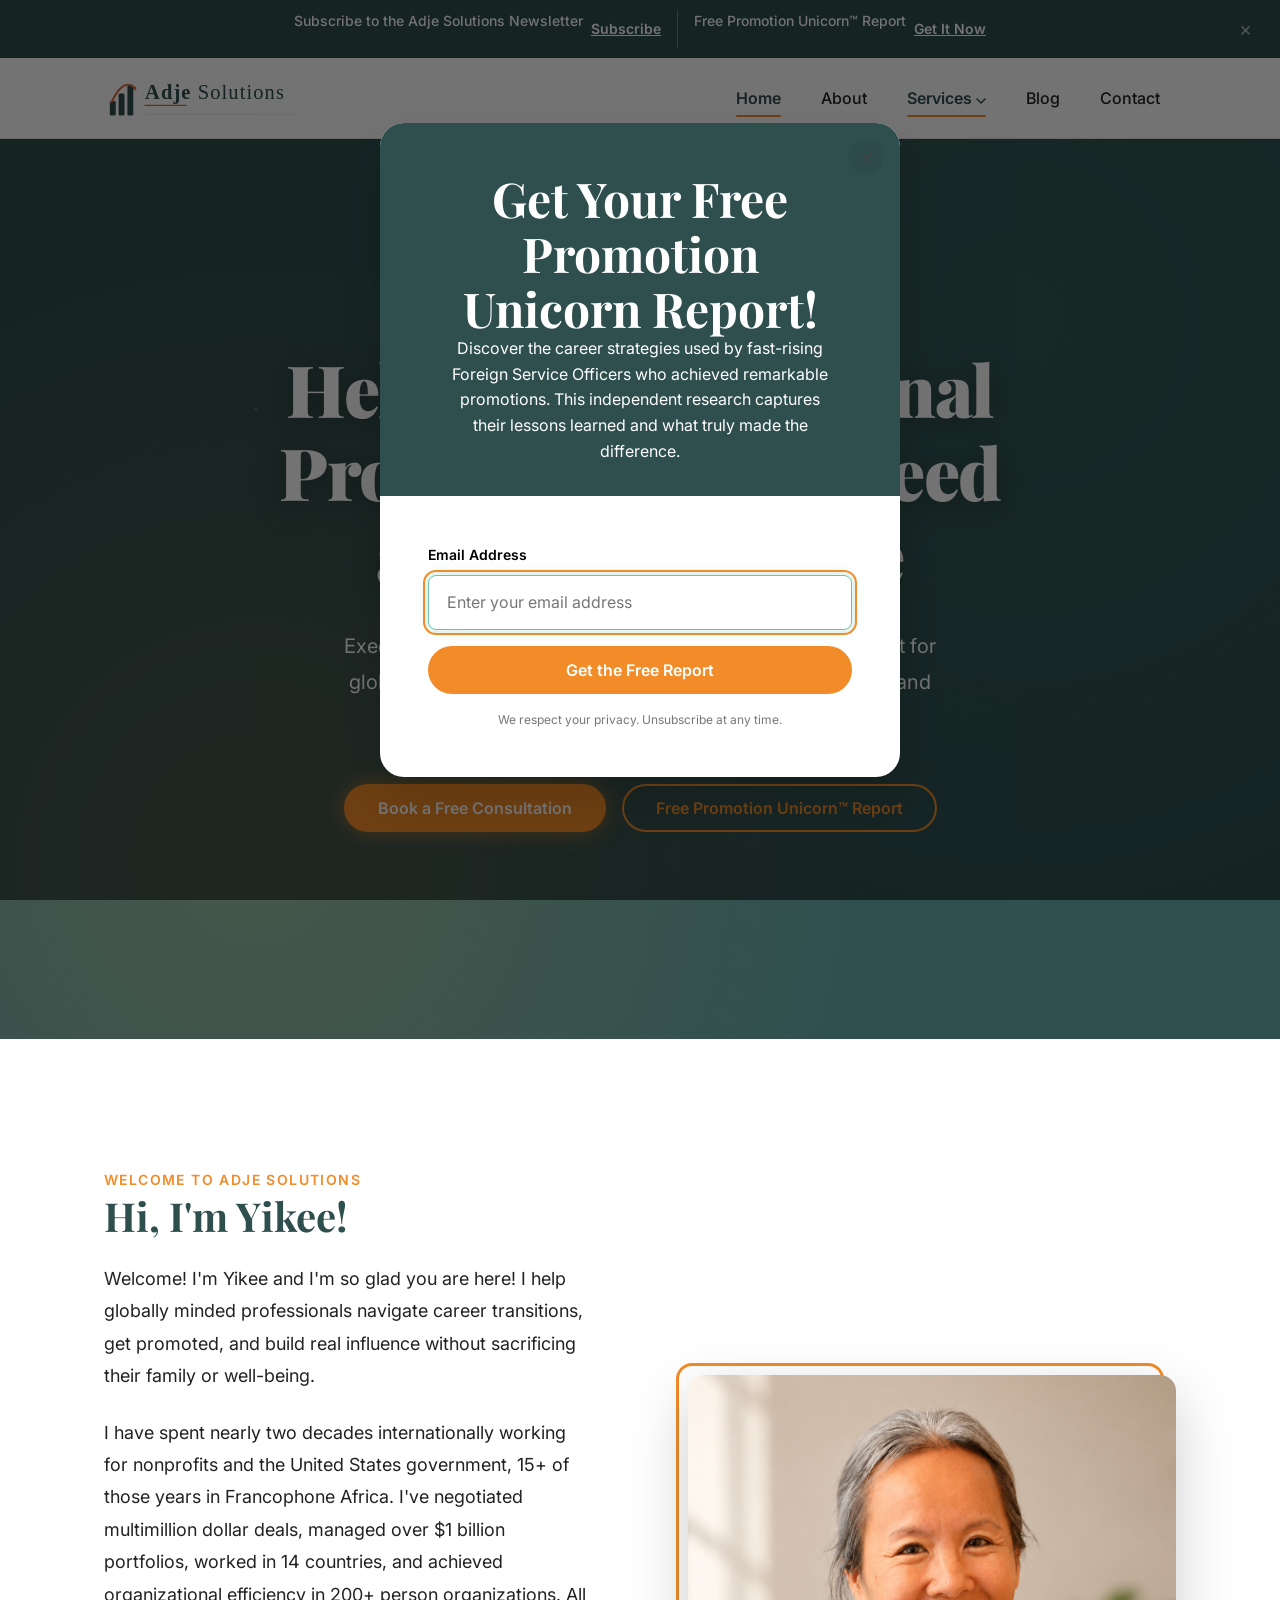
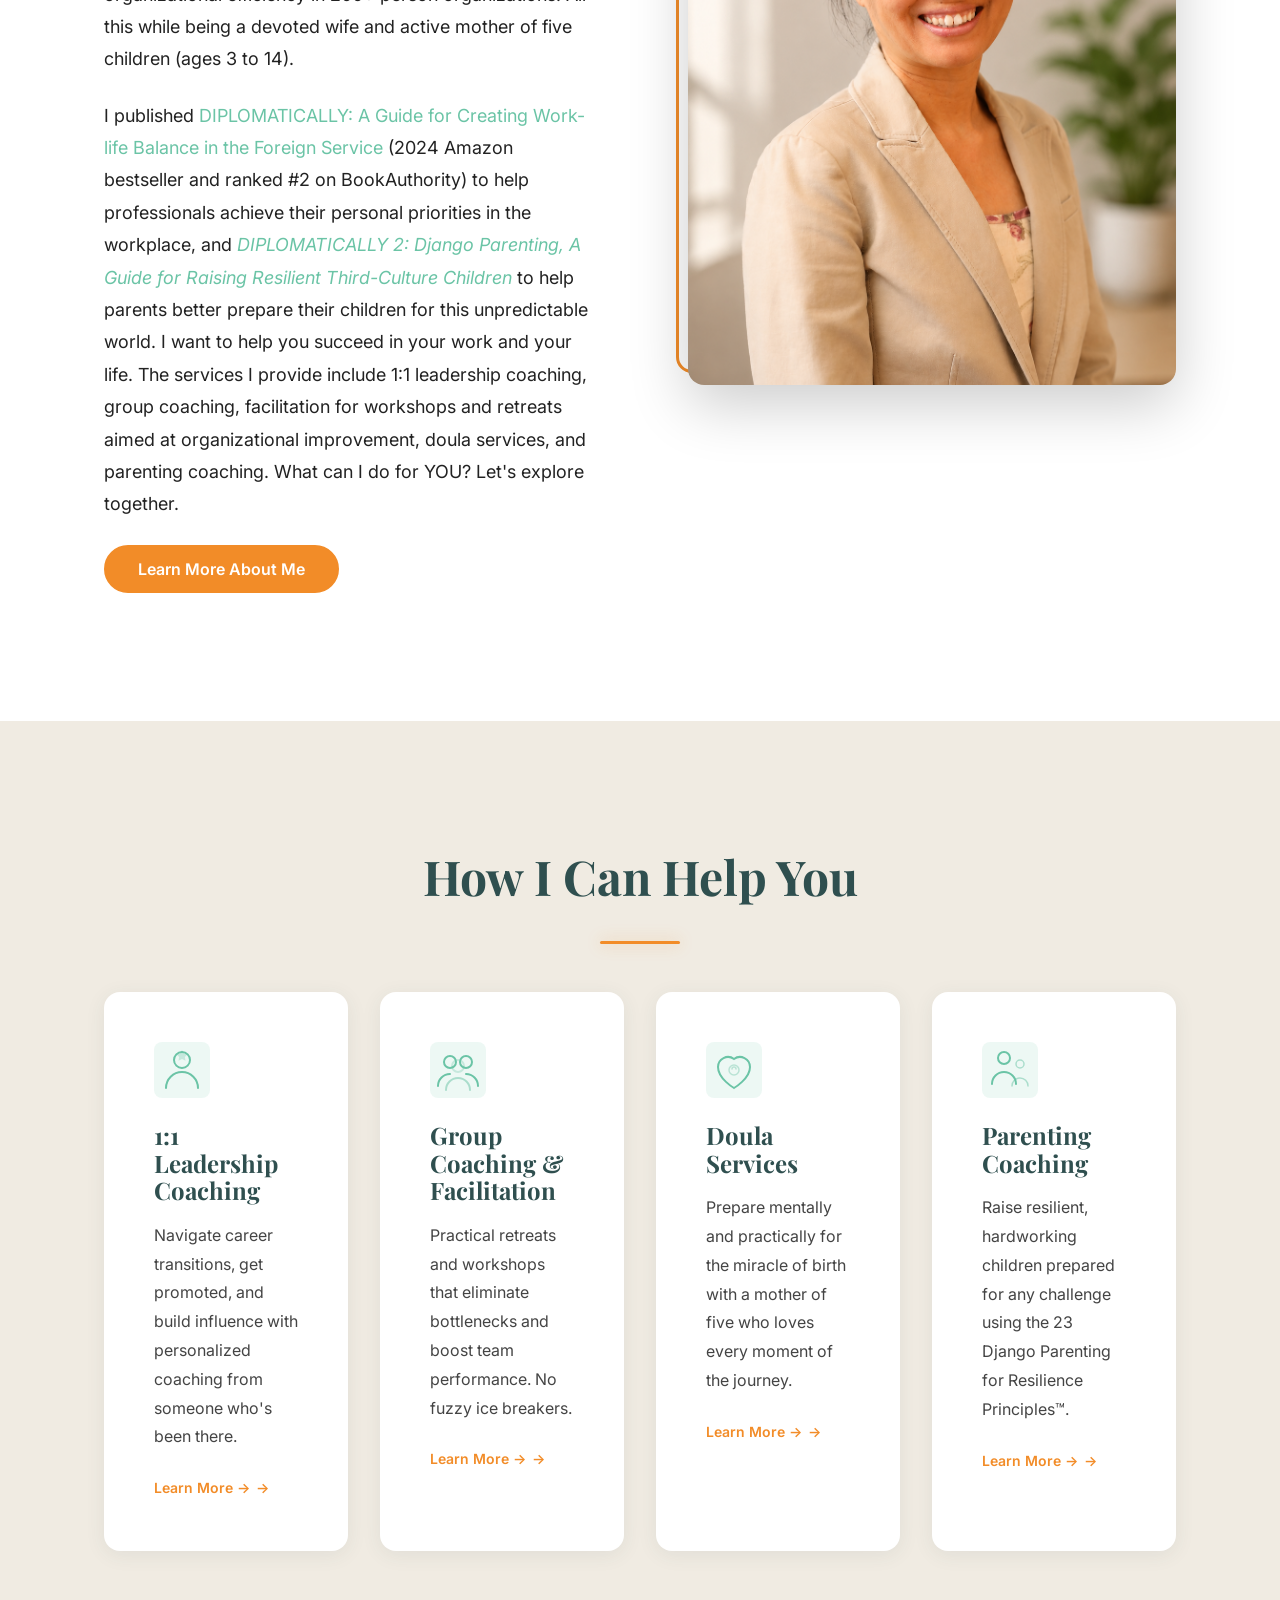
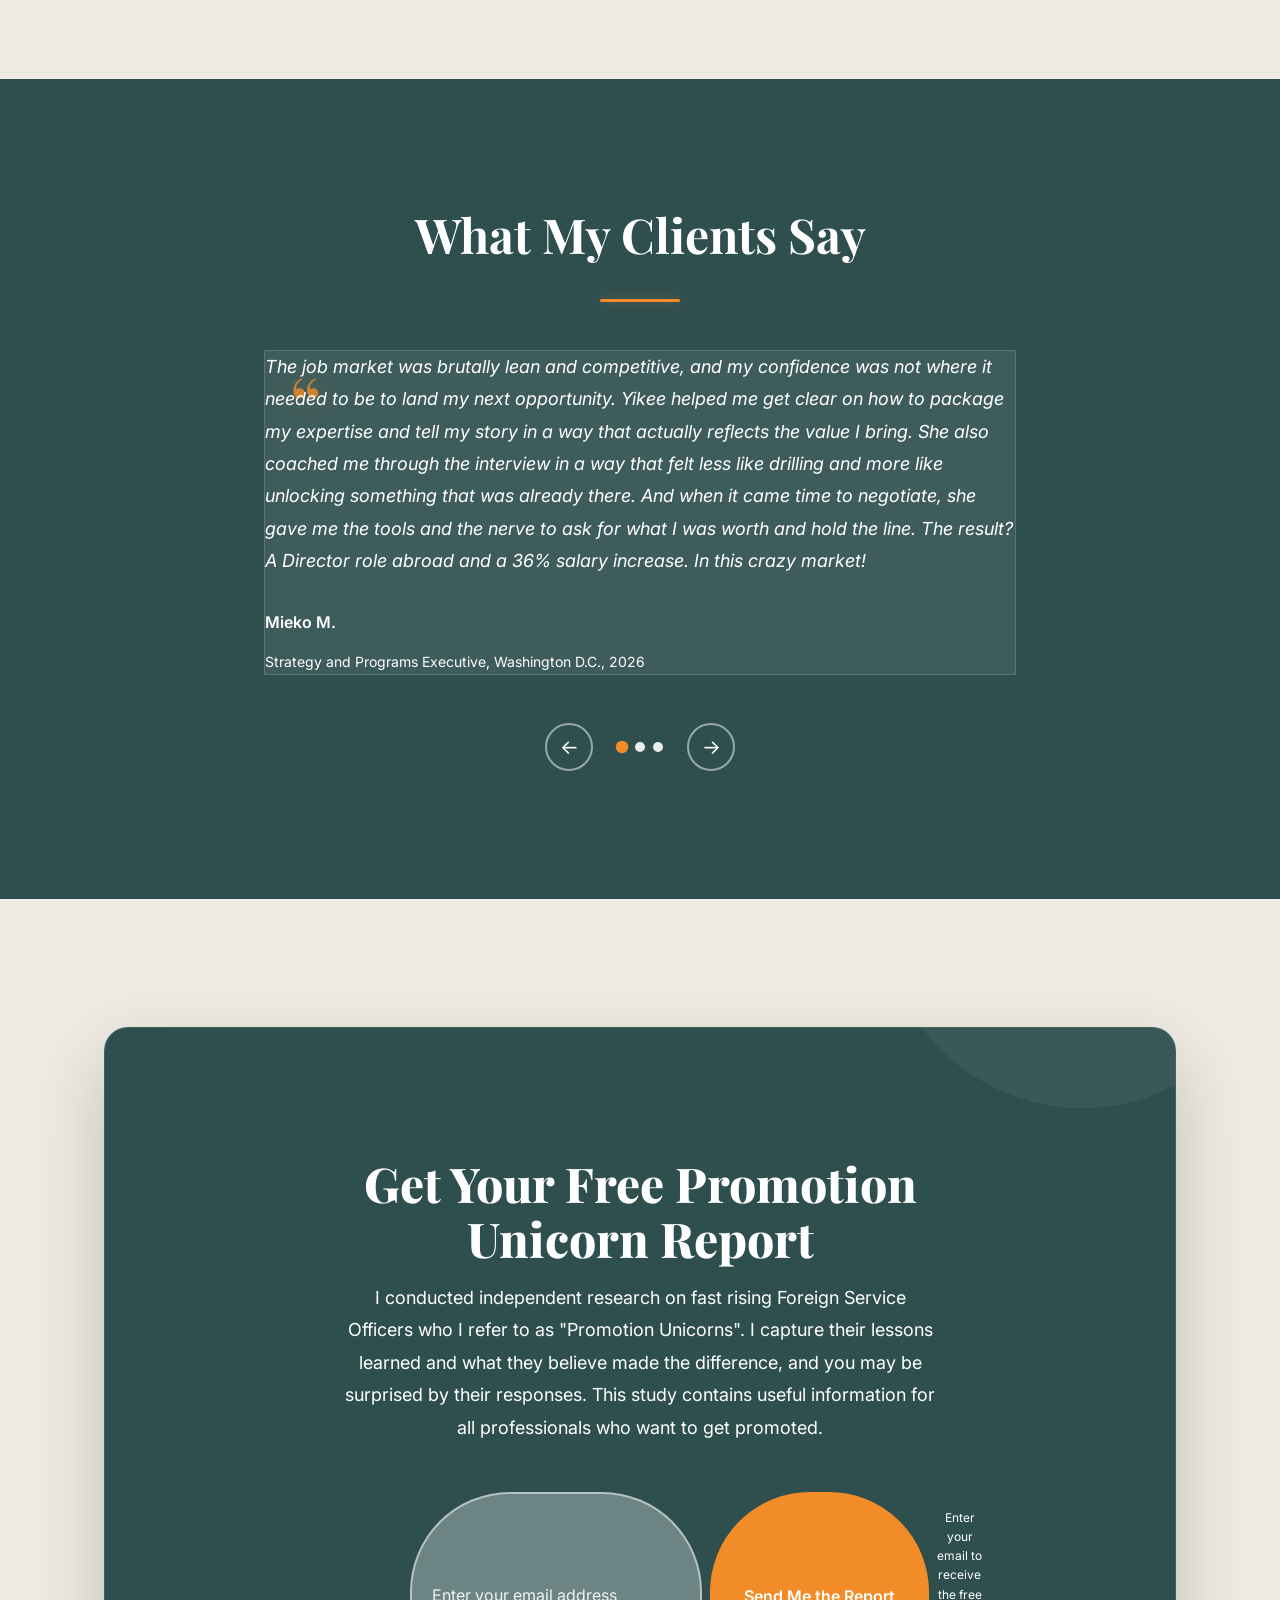
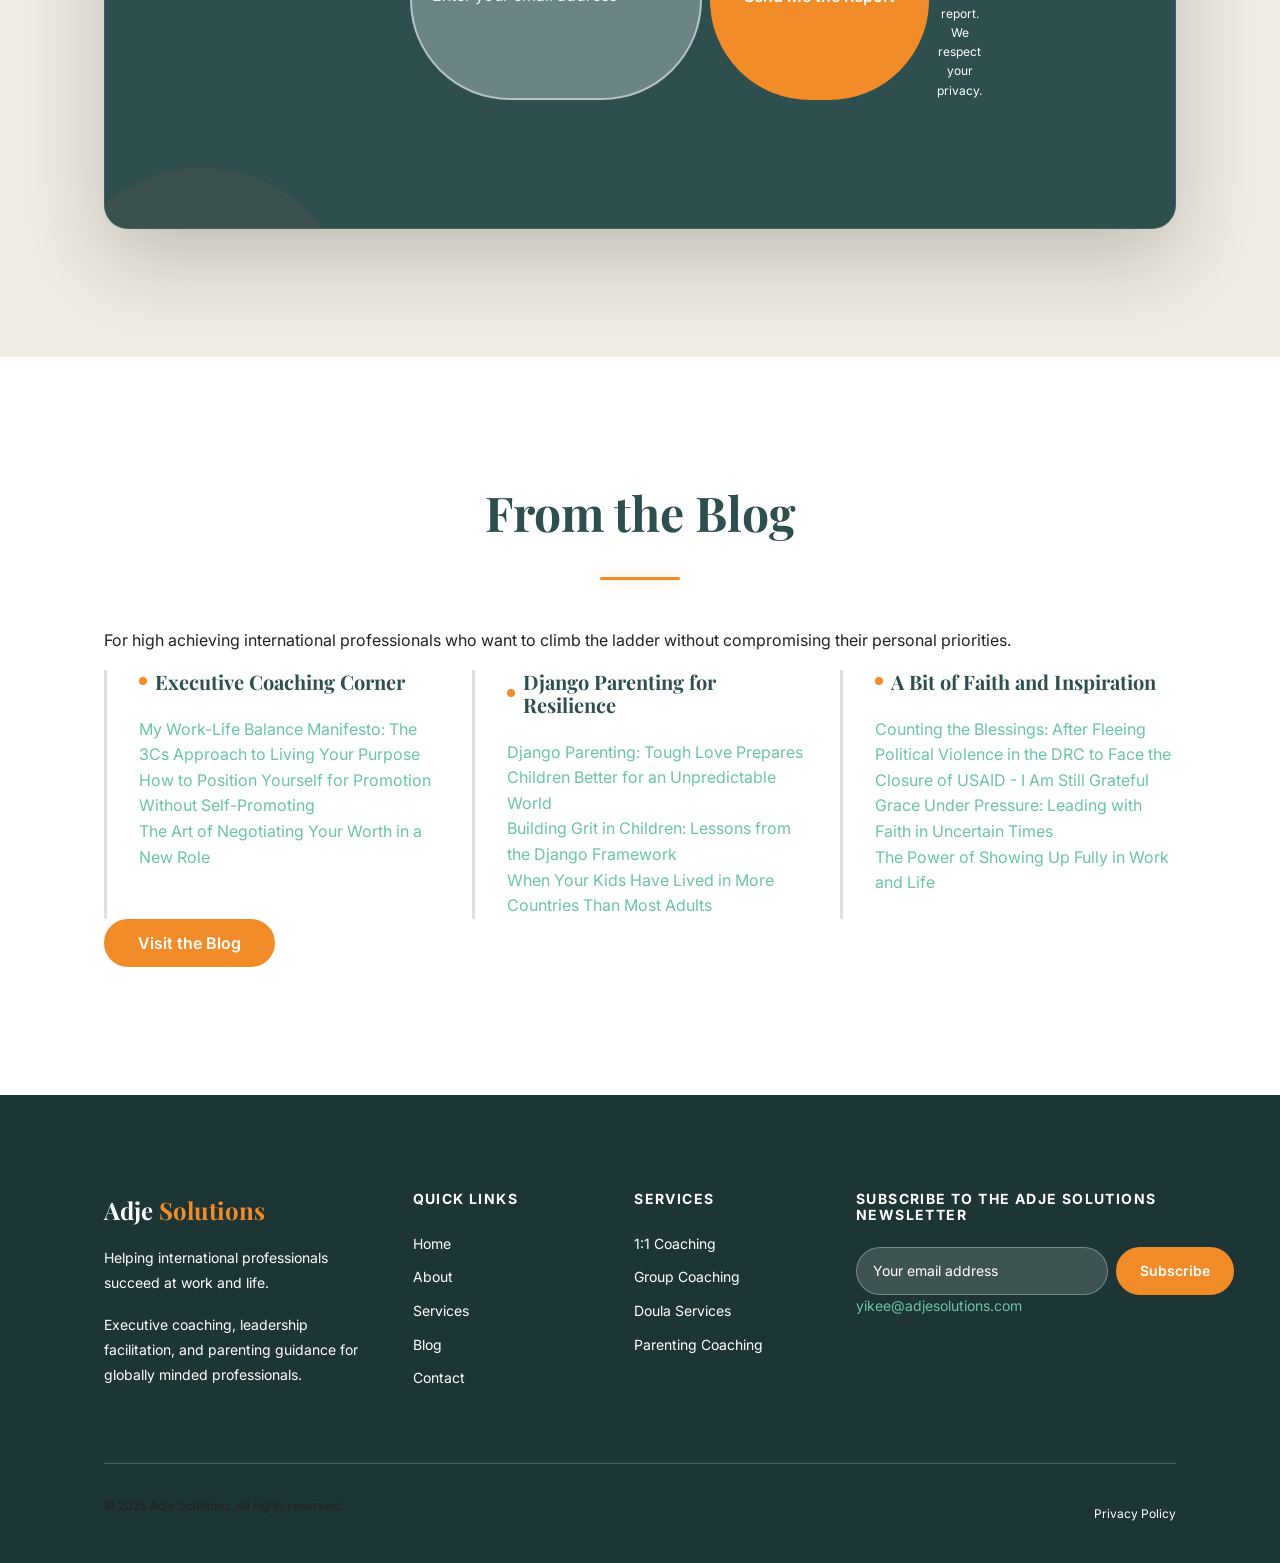
==== index.html @ 0ae96cc9 "Add 3 real blog posts, apply full site revisions, and remove 3Cs modal bullet - Blog: Added "Work-Li" ====
<!DOCTYPE html>
<html lang="en">
<head>
  <meta charset="UTF-8">
  <meta name="viewport" content="width=device-width, initial-scale=1.0">
  <title>Adje Solutions | Executive Coaching & Leadership Development for International Professionals</title>
  <meta name="description" content="Adje Solutions helps internationally minded professionals navigate career transitions, get promoted, and build real influence through executive coaching, leadership facilitation, and parenting guidance.">

  <!-- Open Graph Tags -->
  <meta property="og:title" content="Adje Solutions | Executive Coaching & Leadership Development">
  <meta property="og:description" content="Helping international professionals succeed at work and life through executive coaching, leadership facilitation, and parenting guidance.">
  <meta property="og:type" content="website">
  <meta property="og:url" content="https://www.adjesolutions.com/">
  <meta property="og:image" content="https://www.adjesolutions.com/assets/og-image.jpg">
  <meta property="og:site_name" content="Adje Solutions">

  <!-- Favicon -->
  <link rel="icon" href="assets/favicon.ico" type="image/x-icon">
  <link rel="apple-touch-icon" href="assets/apple-touch-icon.png">

  <!-- Google Fonts -->
  <link rel="preconnect" href="https://fonts.googleapis.com">
  <link rel="preconnect" href="https://fonts.gstatic.com" crossorigin>
  <link href="https://fonts.googleapis.com/css2?family=Playfair+Display:wght@400;600;700;800&family=Inter:wght@300;400;500;600&display=swap" rel="stylesheet">

  <!-- Stylesheet -->
  <link rel="stylesheet" href="css/style.css">

  <!-- Main JS -->
  <script src="js/main.js" defer></script>
</head>
<body>

  <!-- ============================================
       TOP NEWSLETTER BAR
  ============================================= -->
  <div class="newsletter-bar" id="newsletter-bar">
    <div class="container newsletter-bar__container">
      <div class="newsletter-bar__left">
        <p class="newsletter-bar__text">Subscribe to the Adje Solutions Newsletter</p>
        <a href="#footer-newsletter" class="newsletter-bar__btn">Subscribe</a>
      </div>
      <div class="newsletter-bar__right">
        <p class="newsletter-bar__text">Free Promotion Unicorn™ Report</p>
        <a href="#" class="newsletter-bar__btn" id="openLeadModalBar">Get It Now</a>
      </div>
      <button class="newsletter-bar__close" aria-label="Close">&times;</button>
    </div>
  </div>

  <!-- ============================================
       HEADER & NAVIGATION
  ============================================= -->
  <header class="header" id="header">
    <div class="container">

      <!-- Logo -->
      <a href="index.html" class="header__logo">
        <img src="assets/logo.svg" alt="Adje Solutions">
      </a>

      <!-- Desktop Navigation -->
      <nav class="nav" role="navigation" aria-label="Main navigation">
        <ul class="nav__list" id="navLinks">
          <li>
            <a href="index.html" class="nav__link is-active">Home</a>
          </li>
          <li>
            <a href="about.html" class="nav__link">About</a>
          </li>
          <li class="nav__item nav__item--dropdown">
            <a href="#" class="nav__link" aria-haspopup="true" aria-expanded="false">
              Services
              <svg class="dropdown-arrow" width="10" height="6" viewBox="0 0 10 6" fill="none" xmlns="http://www.w3.org/2000/svg">
                <path d="M1 1L5 5L9 1" stroke="currentColor" stroke-width="1.5" stroke-linecap="round" stroke-linejoin="round"/>
              </svg>
            </a>
            <ul class="nav__dropdown">
              <li><a href="coaching.html" class="nav__dropdown-link">1:1 Coaching</a></li>
              <li><a href="group-coaching.html" class="nav__dropdown-link">Group Coaching</a></li>
              <li><a href="doula.html" class="nav__dropdown-link">Doula Services</a></li>
              <li><a href="parenting.html" class="nav__dropdown-link">Parenting Coaching</a></li>
            </ul>
          </li>
          <li>
            <a href="blog.html" class="nav__link">Blog</a>
          </li>
          <li>
            <a href="contact.html" class="nav__link">Contact</a>
          </li>
        </ul>
      </nav>

      <!-- Mobile Hamburger -->
      <button class="nav-toggle" aria-label="Toggle menu" aria-expanded="false">
        <span class="nav-toggle__bar"></span>
        <span class="nav-toggle__bar"></span>
        <span class="nav-toggle__bar"></span>
      </button>

    </div>
  </header>

  <!-- Mobile Navigation Overlay -->
  <div class="mobile-nav" aria-hidden="true">
    <ul class="mobile-nav__list">
      <li><a href="index.html" class="mobile-nav__link is-active">Home</a></li>
      <li><a href="about.html" class="mobile-nav__link">About</a></li>
      <li><a href="coaching.html" class="mobile-nav__link">1:1 Coaching</a></li>
      <li><a href="group-coaching.html" class="mobile-nav__link">Group Coaching</a></li>
      <li><a href="doula.html" class="mobile-nav__link">Doula Services</a></li>
      <li><a href="parenting.html" class="mobile-nav__link">Parenting Coaching</a></li>
      <li><a href="blog.html" class="mobile-nav__link">Blog</a></li>
      <li><a href="contact.html" class="mobile-nav__link">Contact</a></li>
    </ul>
    <a href="contact.html" class="btn btn--primary mobile-nav__cta">Book a Call</a>
  </div>

  <!-- ============================================
       HERO SECTION
  ============================================= -->
  <section class="hero" id="hero">
    <div class="container hero__content">
      <h1 class="hero__title">Helping International Professionals Succeed at Work and Life</h1>
      <p class="hero__subtitle">Executive coaching, group facilitation, and parenting support for globally minded professionals navigating career transitions and family life.</p>
      <div class="hero__actions">
        <a href="contact.html" class="btn btn--primary">Book a Free Consultation</a>
        <a href="#" class="btn btn--secondary" id="openLeadModal">Free Promotion Unicorn™ Report</a>
      </div>
    </div>
    <div class="hero__scroll-indicator" aria-hidden="true">
      <span></span>
      <span></span>
      <span></span>
    </div>
  </section>

  <!-- ============================================
       WELCOME / INTRO SECTION
  ============================================= -->
  <section class="welcome fade-in" id="welcome">
    <div class="container welcome__grid">
      <div class="welcome__content">
        <span class="welcome__eyebrow">WELCOME TO ADJE SOLUTIONS</span>
        <h2>Hi, I'm Yikee!</h2>
        <p>Welcome! I'm Yikee and I'm so glad you are here! I help globally minded professionals navigate career transitions, get promoted, and build real influence without sacrificing their family or well-being.</p>

        <p>I have spent nearly two decades internationally working for nonprofits and the United States government, 15+ of those years in Francophone Africa. I've negotiated multimillion dollar deals, managed over $1 billion portfolios, worked in 14 countries, and achieved organizational efficiency in 200+ person organizations. All this while being a devoted wife and active mother of five children (ages 3 to 14).</p>

        <p>I published <a href="https://www.amazon.com/DIPLOMATICALLY-Creating-Work-Life-Balance-Foreign-ebook/dp/B0CN52ZV9L" target="_blank" rel="noopener noreferrer">DIPLOMATICALLY: A Guide for Creating Work-life Balance in the Foreign Service</a> (2024 Amazon bestseller and ranked #2 on BookAuthority) to help professionals achieve their personal priorities in the workplace, and <a href="https://www.amazon.com/dp/B0H59K9XMZ" target="_blank" rel="noopener noreferrer"><em>DIPLOMATICALLY 2: Django Parenting, A Guide for Raising Resilient Third-Culture Children</em></a> to help parents better prepare their children for this unpredictable world. I want to help you succeed in your work and your life. The services I provide include 1:1 leadership coaching, group coaching, facilitation for workshops and retreats aimed at organizational improvement, doula services, and parenting coaching. What can I do for YOU? Let's explore together.</p>

        <a href="about.html" class="btn btn--primary">Learn More About Me</a>
      </div>
      <div class="welcome__image">
        <img src="assets/headshot.png" alt="Yikee Adje, Founder of Adje Solutions" loading="lazy">
      </div>
    </div>
  </section>

  <!-- ============================================
       SERVICES SECTION
  ============================================= -->
  <section class="services fade-in" id="services">
    <div class="container">
      <div class="section-header">
        <h2>How I Can Help You</h2>
      </div>
      <div class="services__grid">

        <!-- Service Card: 1:1 Leadership Coaching -->
        <div class="service-card">
          <div class="service-card__icon">
            <svg width="48" height="48" viewBox="0 0 48 48" fill="none" xmlns="http://www.w3.org/2000/svg" aria-hidden="true">
              <circle cx="24" cy="14" r="8" stroke="currentColor" stroke-width="2" fill="none"/>
              <path d="M8 42c0-8.837 7.163-16 16-16s16 7.163 16 16" stroke="currentColor" stroke-width="2" fill="none" stroke-linecap="round"/>
              <path d="M24 4l1.76 3.57 3.94.57-2.85 2.78.67 3.93L24 12.94l-3.52 1.91.67-3.93-2.85-2.78 3.94-.57L24 4z" fill="currentColor" opacity="0.3"/>
            </svg>
          </div>
          <h3 class="service-card__title">1:1 Leadership Coaching</h3>
          <p class="service-card__description">Navigate career transitions, get promoted, and build influence with personalized coaching from someone who's been there.</p>
          <a href="coaching.html" class="service-card__link">Learn More &rarr;</a>
        </div>

        <!-- Service Card: Group Coaching & Facilitation -->
        <div class="service-card">
          <div class="service-card__icon">
            <svg width="48" height="48" viewBox="0 0 48 48" fill="none" xmlns="http://www.w3.org/2000/svg" aria-hidden="true">
              <circle cx="16" cy="16" r="6" stroke="currentColor" stroke-width="2" fill="none"/>
              <circle cx="32" cy="16" r="6" stroke="currentColor" stroke-width="2" fill="none"/>
              <circle cx="24" cy="20" r="6" stroke="currentColor" stroke-width="2" fill="none" opacity="0.3"/>
              <path d="M4 40c0-6.627 5.373-12 12-12" stroke="currentColor" stroke-width="2" fill="none" stroke-linecap="round"/>
              <path d="M44 40c0-6.627-5.373-12-12-12" stroke="currentColor" stroke-width="2" fill="none" stroke-linecap="round"/>
              <path d="M12 44c0-6.627 5.373-12 12-12s12 5.373 12 12" stroke="currentColor" stroke-width="2" fill="none" stroke-linecap="round" opacity="0.5"/>
            </svg>
          </div>
          <h3 class="service-card__title">Group Coaching &amp; Facilitation</h3>
          <p class="service-card__description">Practical retreats and workshops that eliminate bottlenecks and boost team performance. No fuzzy ice breakers.</p>
          <a href="group-coaching.html" class="service-card__link">Learn More &rarr;</a>
        </div>

        <!-- Service Card: Doula Services -->
        <div class="service-card">
          <div class="service-card__icon">
            <svg width="48" height="48" viewBox="0 0 48 48" fill="none" xmlns="http://www.w3.org/2000/svg" aria-hidden="true">
              <path d="M24 42s-16-9.33-16-21a10 10 0 0 1 16-8 10 10 0 0 1 16 8c0 11.67-16 21-16 21z" stroke="currentColor" stroke-width="2" fill="none"/>
              <circle cx="24" cy="24" r="5" stroke="currentColor" stroke-width="1.5" fill="none" opacity="0.4"/>
              <path d="M22 23c0-1.1.9-2 2-2s2 .9 2 2" stroke="currentColor" stroke-width="1.5" fill="none" stroke-linecap="round" opacity="0.4"/>
            </svg>
          </div>
          <h3 class="service-card__title">Doula Services</h3>
          <p class="service-card__description">Prepare mentally and practically for the miracle of birth with a mother of five who loves every moment of the journey.</p>
          <a href="doula.html" class="service-card__link">Learn More &rarr;</a>
        </div>

        <!-- Service Card: Parenting Coaching -->
        <div class="service-card">
          <div class="service-card__icon">
            <svg width="48" height="48" viewBox="0 0 48 48" fill="none" xmlns="http://www.w3.org/2000/svg" aria-hidden="true">
              <circle cx="18" cy="12" r="6" stroke="currentColor" stroke-width="2" fill="none"/>
              <path d="M6 38c0-6.627 5.373-12 12-12s12 5.373 12 12" stroke="currentColor" stroke-width="2" fill="none" stroke-linecap="round"/>
              <circle cx="34" cy="18" r="4" stroke="currentColor" stroke-width="1.5" fill="none" opacity="0.5"/>
              <path d="M26 40c0-4.418 3.582-8 8-8s8 3.582 8 8" stroke="currentColor" stroke-width="1.5" fill="none" stroke-linecap="round" opacity="0.5"/>
            </svg>
          </div>
          <h3 class="service-card__title">Parenting Coaching</h3>
          <p class="service-card__description">Raise resilient, hardworking children prepared for any challenge using the 23 Django Parenting for Resilience Principles™.</p>
          <a href="parenting.html" class="service-card__link">Learn More &rarr;</a>
        </div>

      </div>
    </div>
  </section>

  <!-- ============================================
       TESTIMONIALS SECTION
  ============================================= -->
  <section class="testimonials fade-in" id="testimonials">
    <div class="container">
      <div class="section-header">
        <h2>What My Clients Say</h2>
      </div>

      <div class="testimonials__carousel testimonial-slider" id="testimonialSlider" aria-label="Testimonials">
        <div class="testimonials__track">

          <!-- Testimonial 1 -->
          <div class="testimonials__slide testimonial-slide active" data-index="0" aria-hidden="false">
            <div class="testimonial-card">
              <span class="testimonial-card__quote-mark">&ldquo;</span>
              <p class="testimonial-card__text">The job market was brutally lean and competitive, and my confidence was not where it needed to be to land my next opportunity. Yikee helped me get clear on how to package my expertise and tell my story in a way that actually reflects the value I bring. She also coached me through the interview in a way that felt less like drilling and more like unlocking something that was already there. And when it came time to negotiate, she gave me the tools and the nerve to ask for what I was worth and hold the line. The result? A Director role abroad and a 36% salary increase. In this crazy market!</p>
              <div class="testimonial-card__author">
                <div>
                  <p class="testimonial-card__name">Mieko M.</p>
                  <p class="testimonial-card__role">Strategy and Programs Executive, Washington D.C., 2026</p>
                </div>
              </div>
            </div>
          </div>

          <!-- Testimonial 2 -->
          <div class="testimonials__slide testimonial-slide" data-index="1" aria-hidden="true">
            <div class="testimonial-card">
              <span class="testimonial-card__quote-mark">&ldquo;</span>
              <p class="testimonial-card__text">Yikee is one of the most effective and respected leaders I've encountered. She brings together strategic thinking, diplomacy, and genuine people-centered leadership in a way that is rare&mdash;especially in complex, high-pressure environments like the DRC.</p>
              <div class="testimonial-card__author">
                <div>
                  <p class="testimonial-card__name">Michael M.</p>
                  <p class="testimonial-card__role">Former U.S. Diplomat, Democratic Republic of the Congo, 2026</p>
                </div>
              </div>
            </div>
          </div>

          <!-- Testimonial 3 -->
          <div class="testimonials__slide testimonial-slide" data-index="2" aria-hidden="true">
            <div class="testimonial-card">
              <span class="testimonial-card__quote-mark">&ldquo;</span>
              <p class="testimonial-card__text">Working with Yikee during a challenging career transition was a turning point. She helped me sharpen my narrative, prepare confidently for interviews, and rebuild my professional confidence. I'm incredibly grateful for Yikee's support and would highly recommend her to anyone seeking a career coach who is insightful, grounded, and genuinely invested in her clients' success.</p>
              <div class="testimonial-card__author">
                <div>
                  <p class="testimonial-card__name">Rashida K.</p>
                  <p class="testimonial-card__role">Senior Program Manager, Texas, 2026</p>
                </div>
              </div>
            </div>
          </div>

        </div>

        <!-- Carousel Controls -->
        <div class="testimonials__controls">
          <button class="testimonials__btn prev-btn" id="prevTestimonial" aria-label="Previous testimonial">&#8592;</button>
          <div class="testimonials__dots testimonial-dots" id="testimonialDots"></div>
          <button class="testimonials__btn next-btn" id="nextTestimonial" aria-label="Next testimonial">&#8594;</button>
        </div>

      </div>
    </div>
  </section>

  <!-- ============================================
       LEAD MAGNET SECTION
  ============================================= -->
  <section class="lead-magnet fade-in" id="free-resource">
    <div class="container">
      <div class="lead-magnet__box download-gate" data-resource="promotion-unicorn">
        <div class="lead-magnet__content">
          <h2 class="lead-magnet__title">Get Your Free Promotion Unicorn Report</h2>
          <p class="lead-magnet__subtitle">I conducted independent research on fast rising Foreign Service Officers who I refer to as "Promotion Unicorns". I capture their lessons learned and what they believe made the difference, and you may be surprised by their responses. This study contains useful information for all professionals who want to get promoted.</p>
          <form class="lead-magnet__form" id="leadMagnetForm">
            <label for="leadMagnetEmail" class="visually-hidden">Email address</label>
            <input type="email" id="leadMagnetEmail" name="email" placeholder="Enter your email address" required class="lead-magnet__input">
            <button type="submit" class="btn btn--primary">Send Me the Report</button>
            <p class="lead-magnet__disclaimer">Enter your email to receive the free report. We respect your privacy.</p>
          </form>
        </div>
        <div class="download-area" style="display: none;">
          <p>Thank you! Click below to download your report:</p>
          <a href="assets/promotion-unicorn-report.pdf" class="btn btn--primary" download>Download the Promotion Unicorn Report</a>
        </div>
      </div>
    </div>
  </section>

  <!-- ============================================
       BLOG PREVIEW SECTION
  ============================================= -->
  <section class="blog-preview fade-in" id="blog">
    <div class="container">
      <div class="section-header">
        <h2>From the Blog</h2>
      </div>
      <p class="blog-preview__subtitle">For high achieving international professionals who want to climb the ladder without compromising their personal priorities.</p>

      <div class="blog-preview__grid">

        <!-- Column 1: Executive Coaching Corner -->
        <div class="blog-column">
          <h3 class="blog-column__heading">Executive Coaching Corner</h3>
          <ul class="blog-preview__list">
            <li><a href="blog.html">My Work-Life Balance Manifesto: The 3Cs Approach to Living Your Purpose</a></li>
            <li><a href="blog.html">How to Position Yourself for Promotion Without Self-Promoting</a></li>
            <li><a href="blog.html">The Art of Negotiating Your Worth in a New Role</a></li>
          </ul>
        </div>

        <!-- Column 2: Django Parenting for Resilience -->
        <div class="blog-column">
          <h3 class="blog-column__heading">Django Parenting for Resilience</h3>
          <ul class="blog-preview__list">
            <li><a href="blog.html">Django Parenting: Tough Love Prepares Children Better for an Unpredictable World</a></li>
            <li><a href="blog.html">Building Grit in Children: Lessons from the Django Framework</a></li>
            <li><a href="blog.html">When Your Kids Have Lived in More Countries Than Most Adults</a></li>
          </ul>
        </div>

        <!-- Column 3: A Bit of Faith and Inspiration -->
        <div class="blog-column">
          <h3 class="blog-column__heading">A Bit of Faith and Inspiration</h3>
          <ul class="blog-preview__list">
            <li><a href="blog.html">Counting the Blessings: After Fleeing Political Violence in the DRC to Face the Closure of USAID - I Am Still Grateful</a></li>
            <li><a href="blog.html">Grace Under Pressure: Leading with Faith in Uncertain Times</a></li>
            <li><a href="blog.html">The Power of Showing Up Fully in Work and Life</a></li>
          </ul>
        </div>

      </div>

      <div class="blog-preview__cta">
        <a href="blog.html" class="btn btn--primary">Visit the Blog</a>
      </div>
    </div>
  </section>

  <!-- ============================================
       FOOTER
  ============================================= -->
  <footer class="footer" id="footer">
    <div class="container">
      <div class="footer__grid">

        <!-- Brand Column -->
        <div class="footer__brand">
          <a href="index.html" class="footer__logo">Adje <span>Solutions</span></a>
          <p class="footer__motto">Helping international professionals succeed at work and life.</p>
          <p class="footer__description">Executive coaching, leadership facilitation, and parenting guidance for globally minded professionals.</p>
        </div>

        <!-- Quick Links -->
        <div class="footer__column">
          <h4>Quick Links</h4>
          <ul class="footer__links">
            <li><a href="index.html">Home</a></li>
            <li><a href="about.html">About</a></li>
            <li><a href="#services">Services</a></li>
            <li><a href="blog.html">Blog</a></li>
            <li><a href="contact.html">Contact</a></li>
          </ul>
        </div>

        <!-- Services -->
        <div class="footer__column">
          <h4>Services</h4>
          <ul class="footer__links">
            <li><a href="coaching.html">1:1 Coaching</a></li>
            <li><a href="group-coaching.html">Group Coaching</a></li>
            <li><a href="doula.html">Doula Services</a></li>
            <li><a href="parenting.html">Parenting Coaching</a></li>
          </ul>
        </div>

        <!-- Newsletter -->
        <div class="footer__newsletter" id="footer-newsletter">
          <h4>Subscribe to the Adje Solutions Newsletter</h4>
          <form class="footer__newsletter-form newsletter-form" id="footerNewsletterForm" aria-label="Newsletter signup">
            <label for="footerNewsletterEmail" class="visually-hidden">Email address</label>
            <input type="email" id="footerNewsletterEmail" name="email" placeholder="Your email address" required class="footer__newsletter-input">
            <button type="submit" class="btn btn--primary btn--sm">Subscribe</button>
          </form>
          <p class="footer__email">
            <a href="mailto:yikee@adjesolutions.com">yikee@adjesolutions.com</a>
          </p>
        </div>

      </div>

      <!-- Footer Bottom -->
      <div class="footer__bottom">
        <p>&copy; 2025 Adje Solutions. All rights reserved.</p>
        <div class="footer__bottom-links">
          <a href="privacy.html">Privacy Policy</a>
        </div>
      </div>
    </div>
  </footer>

  <!-- ============================================
       LEAD MAGNET MODAL
  ============================================= -->
  <div class="modal-overlay lead-modal" id="leadModal" role="dialog" aria-modal="true" aria-labelledby="modalHeading" aria-hidden="true">
    <div class="modal">
      <button class="modal__close modal-close" id="modalClose" aria-label="Close modal">&times;</button>

      <div class="modal__header">
        <h2 id="modalHeading">Get Your Free Promotion Unicorn Report!</h2>
        <p>Discover the career strategies used by fast-rising Foreign Service Officers who achieved remarkable promotions. This independent research captures their lessons learned and what truly made the difference.</p>
      </div>

      <div class="modal__body">
        <form class="modal__form" id="modalLeadForm">
          <div class="form-group">
            <label for="modalEmail">Email Address</label>
            <input type="email" id="modalEmail" name="email" class="form-input" placeholder="Enter your email address" required>
          </div>

          <button type="submit" class="btn btn--primary" style="width: 100%;">Get the Free Report</button>

          <p class="modal__disclaimer">We respect your privacy. Unsubscribe at any time.</p>
        </form>
      </div>
    </div>
  </div>

</body>
</html>
---- css/style.css ----
/* ============================================================
   ADJE SOLUTIONS - Main Stylesheet
   Professional Coaching & Consulting | Yikee Adje
   ============================================================
   Brand Colors:
     Primary (Deep Green):     #2F4F4F
     Accent (Burnt Orange):    #D96C3D
     Warm Cream Background:    #f9f6f1
     White:                    #ffffff
     Dark Text:                #1a1a1a
     Light Text on Dark:       #f0ece4
     Accent Green:             #5a9e8f
   Typography:
     Headings: "Playfair Display", serif
     Body:     "Inter", sans-serif
   ============================================================ */

/* ----- Google Fonts Import ----- */
@import url('https://fonts.googleapis.com/css2?family=Inter:wght@300;400;500;600;700&family=Playfair+Display:ital,wght@0,400;0,500;0,600;0,700;0,800;0,900;1,400;1,500;1,600;1,700&display=swap');

/* ============================================================
   0. CSS CUSTOM PROPERTIES
   ============================================================ */
:root {
  /* Colors */
  --color-primary:        #2F4F4F;
  --color-primary-dark:   #1e3535;
  --color-accent:         #F28C28;
  --color-accent-hover:   #e07518;
  --color-accent-light:   rgba(242, 140, 40, 0.15);
  --color-cream:          #f0ebe2;
  --color-white:          #ffffff;
  --color-dark:           #000000;
  --color-light-text:     #ffffff;
  --color-green-accent:   #6BC4A6;
  --color-green-light:    rgba(107, 196, 166, 0.12);
  --color-gray-100:       #f5f5f5;
  --color-gray-200:       #e0e0e0;
  --color-gray-300:       #b0b0b0;
  --color-gray-400:       #777777;
  --color-gray-500:       #444444;
  --color-gray-600:       #222222;
  --color-overlay:        rgba(0, 0, 0, 0.8);

  /* Typography */
  --font-heading:  'Playfair Display', Georgia, 'Times New Roman', serif;
  --font-body:     'Inter', -apple-system, BlinkMacSystemFont, 'Segoe UI', sans-serif;
  --fs-xs:    0.75rem;    /* 12px */
  --fs-sm:    0.875rem;   /* 14px */
  --fs-base:  1rem;       /* 16px */
  --fs-md:    1.125rem;   /* 18px */
  --fs-lg:    1.25rem;    /* 20px */
  --fs-xl:    1.5rem;     /* 24px */
  --fs-2xl:   2rem;       /* 32px */
  --fs-3xl:   2.5rem;     /* 40px */
  --fs-4xl:   3rem;       /* 48px */
  --fs-5xl:   3.75rem;    /* 60px */
  --fs-hero:  4.5rem;     /* 72px */
  --lh-tight:   1.15;
  --lh-snug:    1.3;
  --lh-normal:  1.6;
  --lh-relaxed: 1.8;

  /* Spacing */
  --space-xs:   0.25rem;
  --space-sm:   0.5rem;
  --space-md:   1rem;
  --space-lg:   1.5rem;
  --space-xl:   2rem;
  --space-2xl:  3rem;
  --space-3xl:  4rem;
  --space-4xl:  6rem;
  --space-5xl:  8rem;

  /* Layout */
  --container-max:   1200px;
  --container-narrow: 800px;
  --container-wide:  1400px;
  --header-height:   80px;
  --newsletter-bar-height: 44px;
  --border-radius:    8px;
  --border-radius-lg: 16px;
  --border-radius-xl: 24px;
  --border-radius-pill: 100px;

  /* Shadows */
  --shadow-sm:    0 1px 3px rgba(0, 0, 0, 0.12), 0 1px 2px rgba(0, 0, 0, 0.04);
  --shadow-md:    0 4px 12px rgba(0, 0, 0, 0.08);
  --shadow-lg:    0 10px 30px rgba(0, 0, 0, 0.1);
  --shadow-xl:    0 20px 50px rgba(0, 0, 0, 0.14);
  --shadow-card:  0 4px 20px rgba(47, 79, 79, 0.08);
  --shadow-lift:  0 12px 36px rgba(47, 79, 79, 0.15);

  /* Transitions */
  --transition-fast:   150ms ease;
  --transition-base:   300ms ease;
  --transition-slow:   500ms ease;
  --transition-spring: 400ms cubic-bezier(0.34, 1.56, 0.64, 1);
}


/* ============================================================
   1. RESET & BASE
   ============================================================ */
*,
*::before,
*::after {
  margin: 0;
  padding: 0;
  box-sizing: border-box;
}

html {
  scroll-behavior: smooth;
  -webkit-text-size-adjust: 100%;
  font-size: 16px;
}

body {
  font-family: var(--font-body);
  font-size: var(--fs-base);
  font-weight: 400;
  line-height: var(--lh-normal);
  color: var(--color-dark);
  background-color: var(--color-white);
  -webkit-font-smoothing: antialiased;
  -moz-osx-font-smoothing: grayscale;
  overflow-x: hidden;
}

img {
  max-width: 100%;
  height: auto;
  display: block;
}

a {
  color: var(--color-green-accent);
  text-decoration: none;
  transition: color var(--transition-fast);
}

a:hover {
  color: var(--color-accent);
}

ul, ol {
  list-style: none;
}

button,
input,
select,
textarea {
  font-family: inherit;
  font-size: inherit;
  line-height: inherit;
  color: inherit;
}

button {
  cursor: pointer;
  border: none;
  background: none;
}

h1, h2, h3, h4, h5, h6 {
  font-family: var(--font-heading);
  font-weight: 700;
  line-height: var(--lh-tight);
  color: var(--color-primary);
}

h1 { font-size: var(--fs-4xl); }
h2 { font-size: var(--fs-3xl); }
h3 { font-size: var(--fs-2xl); }
h4 { font-size: var(--fs-xl);  }
h5 { font-size: var(--fs-lg);  }
h6 { font-size: var(--fs-md);  }

p {
  margin-bottom: var(--space-md);
  color: var(--color-gray-600);
}

p:last-child {
  margin-bottom: 0;
}

::selection {
  background-color: var(--color-accent);
  color: var(--color-white);
}


/* ============================================================
   2. UTILITY CLASSES
   ============================================================ */
.container {
  width: 100%;
  max-width: var(--container-max);
  margin: 0 auto;
  padding: 0 var(--space-lg);
}

.container--narrow {
  max-width: var(--container-narrow);
}

.container--wide {
  max-width: var(--container-wide);
}

.section {
  padding: var(--space-4xl) 0;
}

.section--cream {
  background-color: var(--color-cream);
}

.section--dark {
  background-color: var(--color-primary);
  color: var(--color-white);
}

.section--dark h2,
.section--dark h3,
.section--dark h4 {
  color: var(--color-white);
}

.section--dark p {
  color: rgba(255, 255, 255, 1);
}

.section--dark .btn--primary {
  background-color: var(--color-accent);
  border-color: var(--color-accent);
}

.section-header {
  text-align: center;
  max-width: 680px;
  margin: 0 auto var(--space-3xl);
}

.section-header h2 {
  margin-bottom: var(--space-md);
}

.section-header .section-subtitle {
  font-size: var(--fs-md);
  color: var(--color-gray-500);
}

.section-header .accent-line {
  display: block;
  width: 60px;
  height: 3px;
  background-color: var(--color-accent);
  margin: var(--space-lg) auto 0;
  border-radius: 2px;
}

.text-center  { text-align: center; }
.text-left    { text-align: left; }
.text-right   { text-align: right; }
.text-accent  { color: var(--color-accent); }
.text-primary { color: var(--color-primary); }
.text-white   { color: var(--color-white); }

.visually-hidden {
  position: absolute;
  width: 1px;
  height: 1px;
  padding: 0;
  margin: -1px;
  overflow: hidden;
  clip: rect(0, 0, 0, 0);
  white-space: nowrap;
  border: 0;
}


/* ============================================================
   3. BUTTONS
   ============================================================ */
.btn {
  display: inline-flex;
  align-items: center;
  justify-content: center;
  gap: var(--space-sm);
  padding: 14px 32px;
  font-family: var(--font-body);
  font-size: var(--fs-base);
  font-weight: 600;
  line-height: 1;
  text-align: center;
  text-decoration: none;
  border: 2px solid transparent;
  border-radius: var(--border-radius-pill);
  cursor: pointer;
  transition:
    background-color var(--transition-base),
    color var(--transition-base),
    border-color var(--transition-base),
    transform var(--transition-fast),
    box-shadow var(--transition-base);
  white-space: nowrap;
}

.btn:active {
  transform: scale(0.97);
}

/* Primary - Burnt Orange */
.btn--primary {
  background-color: var(--color-accent);
  color: var(--color-white);
  border-color: var(--color-accent);
}

.btn--primary:hover {
  background-color: var(--color-accent-hover);
  border-color: var(--color-accent-hover);
  color: var(--color-white);
  box-shadow: 0 8px 30px rgba(242, 140, 40, 0.5), 0 0 60px rgba(242, 140, 40, 0.2);
  transform: translateY(-3px) scale(1.02);
}

.hero .btn--primary {
  animation: btnPulse 2.5s ease-in-out infinite;
  position: relative;
}

.hero .btn--primary::before {
  content: '';
  position: absolute;
  inset: -3px;
  border-radius: var(--border-radius-pill);
  background: var(--color-accent);
  z-index: -1;
  opacity: 0.5;
  filter: blur(10px);
}

@keyframes btnPulse {
  0%, 100% { box-shadow: 0 4px 15px rgba(242, 140, 40, 0.3); }
  50%      { box-shadow: 0 4px 30px rgba(242, 140, 40, 0.6), 0 0 50px rgba(242, 140, 40, 0.2); }
}

@keyframes btnGlow {
  0%   { background-position: 0% 50%; }
  100% { background-position: 200% 50%; }
}

/* Secondary - Outlined */
.btn--secondary {
  background-color: transparent;
  color: var(--color-accent);
  border-color: var(--color-accent);
}

.btn--secondary:hover {
  background-color: var(--color-accent);
  color: var(--color-white);
  transform: translateY(-2px);
}

/* White variant */
.btn--white {
  background-color: var(--color-white);
  color: var(--color-primary);
  border-color: var(--color-white);
}

.btn--white:hover {
  background-color: transparent;
  color: var(--color-white);
  border-color: var(--color-white);
  transform: translateY(-2px);
}

/* Ghost - transparent with border */
.btn--ghost {
  background-color: transparent;
  color: var(--color-white);
  border-color: #ffffff;
}

.btn--ghost:hover {
  background-color: var(--color-white);
  color: var(--color-primary);
  border-color: var(--color-white);
  transform: translateY(-2px);
}

/* Dark variant */
.btn--dark {
  background-color: var(--color-primary);
  color: var(--color-white);
  border-color: var(--color-primary);
}

.btn--dark:hover {
  background-color: var(--color-primary-dark);
  border-color: var(--color-primary-dark);
  color: var(--color-white);
  box-shadow: 0 6px 20px rgba(47, 79, 79, 0.3);
  transform: translateY(-2px);
}

/* Sizes */
.btn--sm {
  padding: 10px 22px;
  font-size: var(--fs-sm);
}

.btn--lg {
  padding: 18px 42px;
  font-size: var(--fs-md);
}

/* Link-style button */
.btn--link {
  padding: 0;
  background: none;
  border: none;
  color: var(--color-accent);
  font-weight: 600;
  border-radius: 0;
  border-bottom: 2px solid transparent;
}

.btn--link:hover {
  color: var(--color-accent-hover);
  border-bottom-color: var(--color-accent-hover);
  transform: none;
}

.btn--link::after {
  content: '\2192';
  display: inline-block;
  margin-left: 6px;
  transition: transform var(--transition-base);
}

.btn--link:hover::after {
  transform: translateX(4px);
}


/* ============================================================
   4. TOP NEWSLETTER BAR
   ============================================================ */
.newsletter-bar {
  background-color: var(--color-primary);
  color: var(--color-white);
  padding: 10px 0;
  font-size: var(--fs-sm);
  text-align: center;
  position: relative;
  z-index: 1001;
}

.newsletter-bar .container,
.newsletter-bar__container {
  display: flex;
  align-items: center;
  justify-content: center;
  gap: var(--space-md);
  flex-wrap: wrap;
}

.newsletter-bar__left,
.newsletter-bar__right {
  display: flex;
  align-items: center;
  gap: var(--space-sm);
}

.newsletter-bar__left {
  padding-right: var(--space-md);
  border-right: 1px solid rgba(255, 255, 255, 0.3);
}

.newsletter-bar__text {
  font-weight: 500;
  color: #ffffff;
}

.newsletter-bar__btn {
  color: #ffffff;
  font-weight: 600;
  text-decoration: underline;
  white-space: nowrap;
}

.newsletter-bar__text strong {
  color: var(--color-accent);
}

.newsletter-bar__link {
  color: var(--color-white);
  font-weight: 600;
  text-decoration: underline;
  text-decoration-color: var(--color-accent);
  text-underline-offset: 3px;
  transition: color var(--transition-fast), text-decoration-color var(--transition-fast);
}

.newsletter-bar__link:hover {
  color: var(--color-accent);
  text-decoration-color: var(--color-accent);
}

.newsletter-bar__close {
  position: absolute;
  right: var(--space-lg);
  top: 50%;
  transform: translateY(-50%);
  color: var(--color-light-text);
  font-size: var(--fs-lg);
  line-height: 1;
  opacity: 0.6;
  transition: opacity var(--transition-fast);
  background: none;
  border: none;
  cursor: pointer;
  padding: 4px;
}

.newsletter-bar__close:hover {
  opacity: 1;
}

/* Hidden state */
.newsletter-bar.is-hidden {
  display: none;
}


/* ============================================================
   5. HEADER & NAVIGATION
   ============================================================ */
.header {
  position: sticky;
  top: 0;
  left: 0;
  right: 0;
  z-index: 1000;
  background-color: rgba(255, 255, 255, 0.97);
  backdrop-filter: blur(12px);
  -webkit-backdrop-filter: blur(12px);
  border-bottom: 1px solid rgba(0, 0, 0, 0.12);
  transition: box-shadow var(--transition-base), background-color var(--transition-base);
}

.header.is-scrolled {
  box-shadow: var(--shadow-md);
}

.header .container {
  display: flex;
  align-items: center;
  justify-content: space-between;
  height: var(--header-height);
}

/* Logo */
.header__logo {
  display: flex;
  align-items: center;
  gap: var(--space-sm);
  text-decoration: none;
  flex-shrink: 0;
}

.header__logo img {
  height: 44px;
  width: auto;
}

.header__logo-text {
  font-family: var(--font-heading);
  font-size: var(--fs-xl);
  font-weight: 700;
  color: var(--color-primary);
  letter-spacing: -0.02em;
  transition: color var(--transition-fast);
}

.header__logo-text span {
  color: var(--color-accent);
}

.header__logo:hover .header__logo-text {
  color: var(--color-green-accent);
}

/* Desktop Navigation */
.nav {
  display: flex;
  align-items: center;
  gap: var(--space-2xl);
}

.nav__list {
  display: flex;
  align-items: center;
  gap: var(--space-sm);
}

.nav__link {
  display: inline-block;
  padding: 8px 16px;
  font-size: var(--fs-base);
  font-weight: 500;
  color: var(--color-gray-600);
  text-decoration: none;
  border-radius: var(--border-radius);
  transition: color var(--transition-fast), background-color var(--transition-fast);
  position: relative;
}

.nav__link::after {
  content: '';
  position: absolute;
  bottom: 2px;
  left: 16px;
  right: 16px;
  height: 2px;
  background-color: var(--color-accent);
  transform: scaleX(0);
  transform-origin: right;
  transition: transform var(--transition-base);
  border-radius: 1px;
}

.nav__link:hover {
  color: var(--color-primary);
}

.nav__link:hover::after {
  transform: scaleX(1);
  transform-origin: left;
}

.nav__link.is-active {
  color: var(--color-primary);
  font-weight: 600;
}

.nav__link.is-active::after {
  transform: scaleX(1);
}

.nav__cta {
  margin-left: var(--space-sm);
}

/* Dropdown */
.nav__item--dropdown {
  position: relative;
}

.nav__dropdown {
  position: absolute;
  top: 100%;
  left: 50%;
  transform: translateX(-50%) translateY(8px);
  min-width: 220px;
  background-color: var(--color-white);
  border-radius: var(--border-radius);
  box-shadow: var(--shadow-lg);
  padding: var(--space-sm) 0;
  opacity: 0;
  visibility: hidden;
  transition: opacity var(--transition-fast), transform var(--transition-fast), visibility var(--transition-fast);
  border: 1px solid rgba(0, 0, 0, 0.12);
}

.nav__item--dropdown:hover .nav__dropdown {
  opacity: 1;
  visibility: visible;
  transform: translateX(-50%) translateY(0);
}

.nav__dropdown-link {
  display: block;
  padding: 10px 20px;
  font-size: var(--fs-sm);
  color: var(--color-gray-600);
  transition: background-color var(--transition-fast), color var(--transition-fast);
}

.nav__dropdown-link:hover {
  background-color: var(--color-cream);
  color: var(--color-primary);
}

/* Mobile Hamburger */
.nav-toggle {
  display: none;
  flex-direction: column;
  justify-content: center;
  gap: 5px;
  width: 32px;
  height: 32px;
  background: none;
  border: none;
  cursor: pointer;
  z-index: 1010;
  padding: 4px;
}

.nav-toggle__bar {
  display: block;
  width: 100%;
  height: 2px;
  background-color: var(--color-primary);
  border-radius: 2px;
  transition: transform var(--transition-base), opacity var(--transition-fast);
}

.nav-toggle.is-active .nav-toggle__bar:nth-child(1) {
  transform: translateY(7px) rotate(45deg);
}

.nav-toggle.is-active .nav-toggle__bar:nth-child(2) {
  opacity: 0;
}

.nav-toggle.is-active .nav-toggle__bar:nth-child(3) {
  transform: translateY(-7px) rotate(-45deg);
}


/* ============================================================
   6. MOBILE NAVIGATION OVERLAY
   ============================================================ */
.mobile-nav {
  position: fixed;
  top: 0;
  left: 0;
  right: 0;
  bottom: 0;
  z-index: 999;
  background-color: var(--color-white);
  display: flex;
  flex-direction: column;
  justify-content: center;
  align-items: center;
  padding: var(--space-3xl);
  opacity: 0;
  visibility: hidden;
  transform: translateY(-20px);
  transition: opacity var(--transition-slow), visibility var(--transition-slow), transform var(--transition-slow);
}

.mobile-nav.is-open {
  opacity: 1;
  visibility: visible;
  transform: translateY(0);
}

.mobile-nav__list {
  text-align: center;
}

.mobile-nav__link {
  display: block;
  padding: var(--space-md) var(--space-lg);
  font-family: var(--font-heading);
  font-size: var(--fs-2xl);
  font-weight: 600;
  color: var(--color-primary);
  text-decoration: none;
  transition: color var(--transition-fast);
}

.mobile-nav__link:hover,
.mobile-nav__link.is-active {
  color: var(--color-accent);
}

.mobile-nav__cta {
  margin-top: var(--space-2xl);
}

.mobile-nav__social {
  display: flex;
  gap: var(--space-lg);
  margin-top: var(--space-2xl);
}

.mobile-nav__social a {
  color: var(--color-gray-400);
  font-size: var(--fs-xl);
  transition: color var(--transition-fast);
}

.mobile-nav__social a:hover {
  color: var(--color-accent);
}

/* Body lock when mobile nav is open */
body.nav-open {
  overflow: hidden;
}


/* ============================================================
   7. HERO SECTION
   ============================================================ */
.hero {
  position: relative;
  min-height: 100vh;
  display: flex;
  align-items: center;
  justify-content: center;
  padding: var(--space-5xl) 0;
  background-color: var(--color-primary);
  overflow: hidden;
}

.hero::before {
  content: '';
  position: absolute;
  inset: 0;
  background:
    radial-gradient(circle at 20% 80%, rgba(242, 140, 40, 0.12) 0%, transparent 50%),
    radial-gradient(circle at 80% 20%, rgba(107, 196, 166, 0.08) 0%, transparent 50%);
  z-index: 1;
  pointer-events: none;
}

.hero__overlay {
  position: absolute;
  inset: 0;
  background: transparent;
  z-index: 1;
}

.hero__content {
  position: relative;
  z-index: 2;
  text-align: center;
  max-width: 860px;
  margin: 0 auto;
  padding: 0 var(--space-lg);
}

.hero__label {
  display: inline-block;
  padding: 8px 20px;
  font-size: var(--fs-sm);
  font-weight: 600;
  letter-spacing: 0.12em;
  text-transform: uppercase;
  color: var(--color-accent);
  background-color: rgba(217, 108, 61, 0.12);
  border-radius: var(--border-radius-pill);
  margin-bottom: var(--space-xl);
}

.hero__title {
  font-family: var(--font-heading);
  font-size: var(--fs-hero);
  font-weight: 900;
  line-height: var(--lh-tight);
  color: var(--color-white);
  margin-bottom: var(--space-xl);
  letter-spacing: -0.02em;
  text-shadow: 0 4px 30px rgba(0, 0, 0, 0.3);
  animation: titleReveal 1.2s cubic-bezier(0.16, 1, 0.3, 1) both;
}

@keyframes titleReveal {
  from { opacity: 0; transform: translateY(40px); filter: blur(10px); }
  to   { opacity: 1; transform: translateY(0); filter: blur(0); }
}

.hero__title span {
  color: var(--color-accent);
  text-shadow: 0 0 40px rgba(242, 140, 40, 0.4);
}

.hero__subtitle {
  font-size: var(--fs-lg);
  font-weight: 400;
  line-height: var(--lh-relaxed);
  color: #ffffff;
  margin-bottom: var(--space-2xl);
  max-width: 640px;
  margin-left: auto;
  margin-right: auto;
  animation: titleReveal 1.2s cubic-bezier(0.16, 1, 0.3, 1) 0.3s both;
}

.hero__actions {
  animation: titleReveal 1.2s cubic-bezier(0.16, 1, 0.3, 1) 0.6s both;
}

.hero__actions {
  display: flex;
  align-items: center;
  justify-content: center;
  gap: var(--space-md);
  flex-wrap: wrap;
}

.hero__scroll-indicator {
  position: absolute;
  bottom: 40px;
  left: 50%;
  transform: translateX(-50%);
  z-index: 2;
  color: rgba(255, 255, 255, 0.9);
  animation: bounceDown 2s ease-in-out infinite;
}

.hero__scroll-indicator svg {
  width: 28px;
  height: 28px;
}

@keyframes bounceDown {
  0%, 100% { transform: translateX(-50%) translateY(0); }
  50%      { transform: translateX(-50%) translateY(10px); }
}

/* Hero background decoration */
.hero__decoration {
  position: absolute;
  z-index: 1;
  opacity: 0.08;
}

.hero__decoration--circle {
  width: 500px;
  height: 500px;
  border: 2px solid var(--color-white);
  border-radius: 50%;
  top: -100px;
  right: -100px;
}

.hero__decoration--dots {
  bottom: 60px;
  left: 40px;
  width: 120px;
  height: 120px;
  background-image: radial-gradient(circle, var(--color-white) 1.5px, transparent 1.5px);
  background-size: 16px 16px;
}


/* ============================================================
   8. WELCOME / INTRO SECTION
   ============================================================ */
.welcome {
  padding: var(--space-5xl) 0;
}

.welcome__grid {
  display: grid;
  grid-template-columns: 1fr;
  gap: var(--space-3xl);
  align-items: center;
}

.welcome__image {
  position: relative;
}

.welcome__image img {
  border-radius: var(--border-radius-lg);
  box-shadow: 0 20px 60px rgba(0, 0, 0, 0.2);
  width: 100%;
  object-fit: cover;
  aspect-ratio: 4 / 5;
  transition: transform 0.6s cubic-bezier(0.34, 1.56, 0.64, 1), box-shadow 0.6s ease;
}

.welcome__image:hover img {
  transform: scale(1.03);
  box-shadow: 0 30px 80px rgba(0, 0, 0, 0.25), 0 0 0 3px rgba(242, 140, 40, 0.3);
}

.welcome__image::before {
  content: '';
  position: absolute;
  top: -12px;
  left: -12px;
  right: 12px;
  bottom: 12px;
  border: 3px solid var(--color-accent);
  border-radius: var(--border-radius-lg);
  z-index: -1;
  transition: transform 0.6s cubic-bezier(0.34, 1.56, 0.64, 1);
}

.welcome__image:hover::before {
  transform: translate(-4px, -4px);
}

.welcome__content {
  max-width: 560px;
}

.welcome__eyebrow {
  font-size: var(--fs-sm);
  font-weight: 600;
  text-transform: uppercase;
  letter-spacing: 0.1em;
  color: var(--color-accent);
  margin-bottom: var(--space-md);
}

.welcome__content h2 {
  margin-bottom: var(--space-lg);
  font-size: var(--fs-3xl);
}

.welcome__content p {
  font-size: var(--fs-md);
  line-height: var(--lh-relaxed);
  margin-bottom: var(--space-lg);
}

.welcome__signature {
  font-family: var(--font-heading);
  font-size: var(--fs-xl);
  font-style: italic;
  color: var(--color-primary);
  margin-top: var(--space-xl);
}


/* ============================================================
   9. SERVICES GRID
   ============================================================ */
.services {
  padding: var(--space-5xl) 0;
  background-color: var(--color-cream);
}

.services__grid {
  display: grid;
  grid-template-columns: 1fr;
  gap: var(--space-xl);
}

.service-card {
  background-color: var(--color-white);
  border-radius: var(--border-radius-lg);
  padding: var(--space-2xl);
  box-shadow: var(--shadow-card);
  transition:
    transform 0.4s cubic-bezier(0.34, 1.56, 0.64, 1),
    box-shadow 0.4s ease,
    border-color 0.4s ease;
  position: relative;
  overflow: hidden;
  border: 2px solid transparent;
}

.service-card::before {
  content: '';
  position: absolute;
  top: 0;
  left: 0;
  right: 0;
  height: 4px;
  background: var(--color-accent);
  transform: scaleX(0);
  transform-origin: left;
  transition: transform 0.5s cubic-bezier(0.34, 1.56, 0.64, 1);
}

.service-card:hover {
  transform: translateY(-10px) scale(1.02);
  box-shadow: 0 20px 50px rgba(47, 79, 79, 0.2), 0 0 0 1px rgba(242, 140, 40, 0.1);
  border-color: rgba(242, 140, 40, 0.3);
}

.service-card:hover::before {
  transform: scaleX(1);
}

.service-card__icon {
  width: 56px;
  height: 56px;
  display: flex;
  align-items: center;
  justify-content: center;
  background-color: var(--color-green-light);
  color: var(--color-green-accent);
  border-radius: var(--border-radius);
  font-size: var(--fs-xl);
  margin-bottom: var(--space-lg);
  transition: background-color var(--transition-base), color var(--transition-base);
}

.service-card:hover .service-card__icon {
  background-color: var(--color-accent);
  color: var(--color-white);
}

.service-card__title {
  font-size: var(--fs-xl);
  margin-bottom: var(--space-md);
  color: var(--color-primary);
}

.service-card__description {
  font-size: var(--fs-base);
  color: var(--color-gray-500);
  margin-bottom: var(--space-lg);
  line-height: var(--lh-relaxed);
}

.service-card__link {
  font-weight: 600;
  font-size: var(--fs-sm);
  color: var(--color-accent);
  text-decoration: none;
  display: inline-flex;
  align-items: center;
  gap: 6px;
  transition: gap var(--transition-fast), color var(--transition-fast);
}

.service-card__link::after {
  content: '\2192';
  transition: transform var(--transition-fast);
}

.service-card__link:hover {
  color: var(--color-accent-hover);
}

.service-card__link:hover::after {
  transform: translateX(4px);
}


/* ============================================================
   10. TESTIMONIALS SECTION
   ============================================================ */
.testimonials {
  padding: var(--space-5xl) 0;
  background-color: var(--color-primary);
  overflow: hidden;
  position: relative;
}

.testimonials .section-header h2 {
  color: var(--color-white);
}

.testimonials .section-header .section-subtitle {
  color: var(--color-light-text);
}

.testimonials__carousel {
  position: relative;
  max-width: 800px;
  margin: 0 auto;
  overflow: hidden;
}

.testimonials__track {
  display: flex;
  transition: transform 0.6s cubic-bezier(0.25, 1, 0.5, 1);
}

.testimonials__slide {
  min-width: 100%;
  padding: 0 var(--space-lg);
}

/* Testimonial Card */
.testimonial-card {
  background: rgba(255, 255, 255, 0.08);
  border: 1px solid rgba(255, 255, 255, 0.15);
  backdrop-filter: blur(20px);
  -webkit-backdrop-filter: blur(20px);
  transition: transform 0.4s ease, box-shadow 0.4s ease, border-color 0.4s ease;
}

.testimonial-card:hover {
  transform: translateY(-4px);
  box-shadow: 0 20px 50px rgba(0, 0, 0, 0.3);
  border-color: rgba(242, 140, 40, 0.4);
}

.testimonial-card-original {
  background-color: rgba(255, 255, 255, 0.12);
  border: 1px solid rgba(255, 255, 255, 0.25);
  border-radius: var(--border-radius-lg);
  padding: var(--space-2xl) var(--space-2xl) var(--space-xl);
  position: relative;
  backdrop-filter: blur(4px);
}

.testimonial-card__quote-mark {
  font-family: var(--font-heading);
  font-size: 5rem;
  line-height: 1;
  color: var(--color-accent);
  opacity: 0.8;
  position: absolute;
  top: 12px;
  left: 24px;
}

.testimonial-card__text {
  font-size: var(--fs-md);
  font-style: italic;
  line-height: var(--lh-relaxed);
  color: #ffffff;
  margin-bottom: var(--space-xl);
  position: relative;
  z-index: 1;
}

.testimonial-card__author {
  display: flex;
  align-items: center;
  gap: var(--space-md);
}

.testimonial-card__avatar {
  width: 52px;
  height: 52px;
  border-radius: 50%;
  object-fit: cover;
  border: 2px solid var(--color-accent);
}

.testimonial-card__name {
  font-weight: 600;
  font-size: var(--fs-base);
  color: var(--color-white);
}

.testimonial-card__role {
  font-size: var(--fs-sm);
  color: rgba(255, 255, 255, 1);
  margin-bottom: 0;
}

/* Carousel Controls */
.testimonials__controls {
  display: flex;
  align-items: center;
  justify-content: center;
  gap: var(--space-lg);
  margin-top: var(--space-2xl);
}

.testimonials__btn {
  width: 48px;
  height: 48px;
  display: flex;
  align-items: center;
  justify-content: center;
  border: 2px solid rgba(255, 255, 255, 0.5);
  border-radius: 50%;
  color: var(--color-white);
  font-size: var(--fs-lg);
  transition: background-color var(--transition-fast), border-color var(--transition-fast);
  cursor: pointer;
  background: none;
}

.testimonials__btn:hover {
  background-color: var(--color-accent);
  border-color: var(--color-accent);
}

.testimonials__dots {
  display: flex;
  gap: var(--space-sm);
}

.testimonials__dot {
  width: 10px;
  height: 10px;
  border-radius: 50%;
  background-color: rgba(255, 255, 255, 0.9);
  border: none;
  cursor: pointer;
  transition: background-color var(--transition-fast), transform var(--transition-fast);
}

.testimonials__dot.is-active {
  background-color: var(--color-accent);
  transform: scale(1.25);
}

/* Standalone testimonial cards (for service pages etc.) */
.testimonial-card--light {
  background-color: var(--color-white);
  border: 1px solid var(--color-gray-200);
}

.testimonial-card--light .testimonial-card__text {
  color: var(--color-gray-600);
}

.testimonial-card--light .testimonial-card__name {
  color: var(--color-primary);
}


/* ============================================================
   11. LEAD MAGNET / CTA SECTION
   ============================================================ */
.lead-magnet {
  padding: var(--space-5xl) 0;
  background-color: var(--color-cream);
}

.lead-magnet__box {
  background-color: var(--color-primary);
  border-radius: var(--border-radius-xl);
  padding: var(--space-3xl) var(--space-2xl);
  text-align: center;
  position: relative;
  overflow: hidden;
  border: 1px solid rgba(107, 196, 166, 0.2);
  box-shadow: 0 30px 80px rgba(0, 0, 0, 0.2);
  transition: transform 0.4s ease, box-shadow 0.4s ease;
}

.lead-magnet__box:hover {
  transform: translateY(-4px);
  box-shadow: 0 40px 100px rgba(0, 0, 0, 0.3), 0 0 0 1px rgba(242, 140, 40, 0.2);
}

.lead-magnet__box::before {
  content: '';
  position: absolute;
  top: -40%;
  right: -10%;
  width: 400px;
  height: 400px;
  border-radius: 50%;
  background: rgba(255, 255, 255, 0.05);
}

.lead-magnet__box::after {
  content: '';
  position: absolute;
  bottom: -30%;
  left: -5%;
  width: 300px;
  height: 300px;
  border-radius: 50%;
  background: rgba(217, 108, 61, 0.08);
}

.lead-magnet__content {
  position: relative;
  z-index: 1;
  max-width: 600px;
  margin: 0 auto;
}

.lead-magnet__icon {
  font-size: var(--fs-4xl);
  margin-bottom: var(--space-lg);
}

.lead-magnet__title {
  font-family: var(--font-heading);
  font-size: var(--fs-3xl);
  font-weight: 800;
  color: var(--color-white);
  margin-bottom: var(--space-md);
}

.lead-magnet__subtitle {
  font-size: var(--fs-md);
  color: rgba(255, 255, 255, 1);
  margin-bottom: var(--space-2xl);
  line-height: var(--lh-relaxed);
}

.lead-magnet__form {
  display: flex;
  gap: var(--space-sm);
  max-width: 460px;
  margin: 0 auto;
}

.lead-magnet__input {
  flex: 1;
  padding: 14px 20px;
  border: 2px solid rgba(255, 255, 255, 0.5);
  border-radius: var(--border-radius-pill);
  background-color: rgba(255, 255, 255, 0.3);
  color: var(--color-white);
  font-size: var(--fs-base);
  transition: border-color var(--transition-fast), background-color var(--transition-fast);
  outline: none;
}

.lead-magnet__input::placeholder {
  color: rgba(255, 255, 255, 0.9);
}

.lead-magnet__input:focus {
  border-color: var(--color-accent);
  background-color: rgba(255, 255, 255, 0.3);
}

.lead-magnet__disclaimer {
  font-size: var(--fs-xs);
  color: rgba(255, 255, 255, 1);
  margin-top: var(--space-md);
}


/* ============================================================
   12. BLOG PREVIEW SECTION
   ============================================================ */
.blog-preview {
  padding: var(--space-5xl) 0;
}

.blog-preview__grid {
  display: grid;
  grid-template-columns: 1fr;
  gap: var(--space-xl);
}

.blog-column {
  border-left: 3px solid var(--color-gray-200);
  padding-left: var(--space-xl);
}

.blog-column__heading {
  font-size: var(--fs-lg);
  font-weight: 700;
  color: var(--color-primary);
  margin-bottom: var(--space-lg);
  display: flex;
  align-items: center;
  gap: var(--space-sm);
}

.blog-column__heading::before {
  content: '';
  width: 8px;
  height: 8px;
  border-radius: 50%;
  background-color: var(--color-accent);
}

.blog-post-preview {
  padding: var(--space-md) 0;
  border-bottom: 1px solid var(--color-gray-200);
}

.blog-post-preview:last-child {
  border-bottom: none;
}

.blog-post-preview__date {
  font-size: var(--fs-xs);
  color: var(--color-gray-400);
  text-transform: uppercase;
  letter-spacing: 0.05em;
  margin-bottom: var(--space-xs);
}

.blog-post-preview__title {
  font-family: var(--font-heading);
  font-size: var(--fs-md);
  font-weight: 600;
  color: var(--color-primary);
  margin-bottom: var(--space-xs);
  transition: color var(--transition-fast);
}

.blog-post-preview__title:hover {
  color: var(--color-accent);
}

.blog-post-preview__excerpt {
  font-size: var(--fs-sm);
  color: var(--color-gray-500);
  line-height: var(--lh-normal);
  display: -webkit-box;
  -webkit-line-clamp: 2;
  -webkit-box-orient: vertical;
  overflow: hidden;
}


/* ============================================================
   13. FOOTER
   ============================================================ */
.footer {
  background-color: var(--color-primary-dark);
  color: var(--color-white);
  padding: var(--space-4xl) 0 0;
}

.footer__grid {
  display: grid;
  grid-template-columns: 1fr;
  gap: var(--space-2xl);
  padding-bottom: var(--space-3xl);
  border-bottom: 1px solid rgba(255, 255, 255, 0.2);
}

/* Footer brand column */
.footer__brand {
  max-width: 320px;
}

.footer__logo {
  font-family: var(--font-heading);
  font-size: var(--fs-xl);
  font-weight: 700;
  color: var(--color-white);
  text-decoration: none;
  display: inline-block;
  margin-bottom: var(--space-md);
}

.footer__logo span {
  color: var(--color-accent);
}

.footer__brand p {
  font-size: var(--fs-sm);
  color: #ffffff;
  line-height: var(--lh-relaxed);
}

/* Footer link columns */
.footer__column h4 {
  font-family: var(--font-body);
  font-size: var(--fs-sm);
  font-weight: 700;
  text-transform: uppercase;
  letter-spacing: 0.1em;
  color: var(--color-white);
  margin-bottom: var(--space-lg);
}

.footer__links li {
  margin-bottom: var(--space-sm);
}

.footer__links a {
  font-size: var(--fs-sm);
  color: #ffffff;
  text-decoration: none;
  transition: color var(--transition-fast), padding-left var(--transition-fast);
}

.footer__links a:hover {
  color: var(--color-accent);
  padding-left: 4px;
}

/* Footer newsletter */
.footer__newsletter {
  max-width: 320px;
}

.footer__newsletter h4 {
  font-family: var(--font-body);
  font-size: var(--fs-sm);
  font-weight: 700;
  text-transform: uppercase;
  letter-spacing: 0.1em;
  color: var(--color-white);
  margin-bottom: var(--space-lg);
}

.footer__newsletter p {
  font-size: var(--fs-sm);
  color: #ffffff;
  margin-bottom: var(--space-md);
}

.footer__newsletter-form {
  display: flex;
  gap: var(--space-sm);
}

.footer__newsletter-input {
  flex: 1;
  padding: 12px 16px;
  border: 1px solid rgba(255, 255, 255, 0.3);
  border-radius: var(--border-radius-pill);
  background-color: rgba(255, 255, 255, 0.15);
  color: var(--color-white);
  font-size: var(--fs-sm);
  outline: none;
  transition: border-color var(--transition-fast);
}

.footer__newsletter-input::placeholder {
  color: #ffffff;
}

.footer__newsletter-input:focus {
  border-color: var(--color-accent);
}

/* Social icons in footer */
.footer__social {
  display: flex;
  gap: var(--space-md);
  margin-top: var(--space-lg);
}

.footer__social a {
  display: flex;
  align-items: center;
  justify-content: center;
  width: 40px;
  height: 40px;
  border-radius: 50%;
  border: 1px solid rgba(255, 255, 255, 0.3);
  color: var(--color-light-text);
  font-size: var(--fs-md);
  transition:
    background-color var(--transition-fast),
    border-color var(--transition-fast),
    color var(--transition-fast),
    transform var(--transition-fast);
}

.footer__social a:hover {
  background-color: var(--color-accent);
  border-color: var(--color-accent);
  color: var(--color-white);
  transform: translateY(-3px);
}

/* Footer bottom bar */
.footer__bottom {
  display: flex;
  align-items: center;
  justify-content: space-between;
  flex-wrap: wrap;
  gap: var(--space-md);
  padding: var(--space-xl) 0;
  font-size: var(--fs-xs);
  color: #ffffff;
}

.footer__bottom a {
  color: #ffffff;
  text-decoration: none;
  transition: color var(--transition-fast);
}

.footer__bottom a:hover {
  color: var(--color-accent);
}

.footer__bottom-links {
  display: flex;
  gap: var(--space-lg);
}


/* ============================================================
   14. ABOUT PAGE
   ============================================================ */
.about-hero {
  padding: var(--space-5xl) 0 var(--space-3xl);
  background-color: var(--color-cream);
}

.about-hero__grid {
  display: grid;
  grid-template-columns: 1fr;
  gap: var(--space-3xl);
  align-items: center;
}

.about-hero__image {
  position: relative;
}

.about-hero__image img {
  border-radius: var(--border-radius-lg);
  box-shadow: var(--shadow-xl);
  width: 100%;
  object-fit: cover;
}

.about-hero__image::after {
  content: '';
  position: absolute;
  bottom: -16px;
  right: -16px;
  width: 50%;
  height: 50%;
  background-color: var(--color-accent);
  border-radius: var(--border-radius-lg);
  z-index: -1;
  opacity: 0.15;
}

.about-bio {
  padding: var(--space-4xl) 0;
}

.about-bio__content {
  max-width: var(--container-narrow);
  margin: 0 auto;
}

.about-bio__content h3 {
  margin-top: var(--space-2xl);
  margin-bottom: var(--space-md);
  color: var(--color-primary);
}

.about-bio__content p {
  font-size: var(--fs-md);
  line-height: var(--lh-relaxed);
  margin-bottom: var(--space-lg);
}

.about-values {
  display: grid;
  grid-template-columns: 1fr;
  gap: var(--space-xl);
  margin-top: var(--space-2xl);
}

.about-value-card {
  padding: var(--space-xl);
  border: 1px solid var(--color-gray-200);
  border-radius: var(--border-radius);
  transition: border-color var(--transition-base), box-shadow var(--transition-base);
}

.about-value-card:hover {
  border-color: var(--color-accent);
  box-shadow: var(--shadow-md);
}

.about-value-card h4 {
  font-size: var(--fs-lg);
  margin-bottom: var(--space-sm);
  color: var(--color-primary);
}

.about-value-card p {
  font-size: var(--fs-base);
  color: var(--color-gray-500);
}


/* ============================================================
   15. SERVICE PAGES
   ============================================================ */
.service-hero {
  padding: var(--space-5xl) 0 var(--space-3xl);
  background-color: var(--color-cream);
  text-align: center;
}

.service-hero h1 {
  margin-bottom: var(--space-md);
}

.service-hero p {
  font-size: var(--fs-lg);
  max-width: 640px;
  margin: 0 auto var(--space-xl);
  color: var(--color-gray-500);
}

.service-detail {
  padding: var(--space-4xl) 0;
}

.service-detail__grid {
  display: grid;
  grid-template-columns: 1fr;
  gap: var(--space-3xl);
}

.service-detail__content h2 {
  font-size: var(--fs-2xl);
  margin-bottom: var(--space-md);
}

.service-detail__content p {
  font-size: var(--fs-md);
  line-height: var(--lh-relaxed);
  margin-bottom: var(--space-lg);
}

.service-detail__features {
  margin: var(--space-xl) 0;
}

.service-detail__features li {
  display: flex;
  align-items: flex-start;
  gap: var(--space-md);
  padding: var(--space-sm) 0;
  font-size: var(--fs-base);
  color: var(--color-gray-600);
}

.service-detail__features li::before {
  content: '\2713';
  display: flex;
  align-items: center;
  justify-content: center;
  min-width: 24px;
  height: 24px;
  border-radius: 50%;
  background-color: var(--color-green-light);
  color: var(--color-green-accent);
  font-size: var(--fs-sm);
  font-weight: 700;
}

.service-pricing {
  background-color: var(--color-cream);
  padding: var(--space-4xl) 0;
}

.pricing-card {
  background-color: var(--color-white);
  border-radius: var(--border-radius-lg);
  padding: var(--space-2xl);
  box-shadow: var(--shadow-card);
  text-align: center;
  max-width: 420px;
  margin: 0 auto;
  border: 2px solid transparent;
  transition: border-color var(--transition-base);
}

.pricing-card:hover {
  border-color: var(--color-accent);
}

.pricing-card__price {
  font-family: var(--font-heading);
  font-size: var(--fs-4xl);
  font-weight: 800;
  color: var(--color-primary);
  margin-bottom: var(--space-sm);
}

.pricing-card__period {
  font-size: var(--fs-sm);
  color: var(--color-gray-400);
  margin-bottom: var(--space-xl);
}

.service-testimonials {
  padding: var(--space-4xl) 0;
}


/* ============================================================
   16. CONTACT PAGE & FORM
   ============================================================ */
.contact-page {
  padding: var(--space-5xl) 0;
}

.contact-page__grid {
  display: grid;
  grid-template-columns: 1fr;
  gap: var(--space-3xl);
}

.contact-info {
  max-width: 400px;
}

.contact-info h2 {
  margin-bottom: var(--space-md);
}

.contact-info > p {
  font-size: var(--fs-md);
  color: var(--color-gray-500);
  margin-bottom: var(--space-2xl);
}

.contact-info__item {
  display: flex;
  align-items: flex-start;
  gap: var(--space-md);
  margin-bottom: var(--space-lg);
}

.contact-info__icon {
  width: 44px;
  height: 44px;
  display: flex;
  align-items: center;
  justify-content: center;
  background-color: var(--color-green-light);
  color: var(--color-green-accent);
  border-radius: var(--border-radius);
  flex-shrink: 0;
  font-size: var(--fs-md);
}

.contact-info__text h4 {
  font-family: var(--font-body);
  font-size: var(--fs-base);
  font-weight: 600;
  color: var(--color-dark);
  margin-bottom: 2px;
}

.contact-info__text p {
  font-size: var(--fs-sm);
  color: var(--color-gray-500);
  margin-bottom: 0;
}

.contact-info__text a {
  color: var(--color-green-accent);
}

.contact-info__text a:hover {
  color: var(--color-accent);
}

/* Contact Form */
.contact-form {
  background-color: var(--color-white);
  border-radius: var(--border-radius-lg);
  padding: var(--space-2xl);
  box-shadow: var(--shadow-card);
  border: 1px solid var(--color-gray-200);
}

.form-group {
  margin-bottom: var(--space-lg);
}

.form-group label {
  display: block;
  font-size: var(--fs-sm);
  font-weight: 600;
  color: var(--color-dark);
  margin-bottom: var(--space-sm);
}

.form-group label .required {
  color: var(--color-accent);
}

.form-input,
.form-select,
.form-textarea {
  width: 100%;
  padding: 14px 18px;
  border: 1.5px solid var(--color-gray-200);
  border-radius: var(--border-radius);
  background-color: var(--color-white);
  font-size: var(--fs-base);
  color: var(--color-dark);
  transition: border-color var(--transition-fast), box-shadow var(--transition-fast);
  outline: none;
}

.form-input:focus,
.form-select:focus,
.form-textarea:focus {
  border-color: var(--color-green-accent);
  box-shadow: 0 0 0 3px var(--color-green-light);
}

.form-input::placeholder,
.form-textarea::placeholder {
  color: var(--color-gray-400);
}

.form-select {
  appearance: none;
  background-image: url("data:image/svg+xml,%3Csvg xmlns='http://www.w3.org/2000/svg' width='16' height='16' viewBox='0 0 24 24' fill='none' stroke='%236b6b6b' stroke-width='2' stroke-linecap='round' stroke-linejoin='round'%3E%3Cpolyline points='6 9 12 15 18 9'%3E%3C/polyline%3E%3C/svg%3E");
  background-repeat: no-repeat;
  background-position: right 16px center;
  padding-right: 44px;
}

.form-textarea {
  min-height: 140px;
  resize: vertical;
}

.form-row {
  display: grid;
  grid-template-columns: 1fr;
  gap: var(--space-lg);
}

.form-checkbox {
  display: flex;
  align-items: flex-start;
  gap: var(--space-sm);
  font-size: var(--fs-sm);
  color: var(--color-gray-500);
  cursor: pointer;
}

.form-checkbox input[type="checkbox"] {
  width: 18px;
  height: 18px;
  margin-top: 2px;
  accent-color: var(--color-green-accent);
  cursor: pointer;
}

.form-submit {
  margin-top: var(--space-xl);
}

.form-success {
  text-align: center;
  padding: var(--space-2xl);
}

.form-success__icon {
  font-size: var(--fs-4xl);
  margin-bottom: var(--space-md);
}

.form-success h3 {
  color: var(--color-green-accent);
  margin-bottom: var(--space-sm);
}


/* ============================================================
   17. BLOG PAGE
   ============================================================ */
.blog-hero {
  padding: var(--space-4xl) 0 var(--space-2xl);
  background-color: var(--color-cream);
  text-align: center;
}

.blog-hero h1 {
  margin-bottom: var(--space-md);
}

.blog-hero p {
  font-size: var(--fs-lg);
  color: var(--color-gray-500);
  max-width: 560px;
  margin: 0 auto;
}

/* Category Tabs */
.blog-tabs {
  display: flex;
  align-items: center;
  justify-content: center;
  flex-wrap: wrap;
  gap: var(--space-sm);
  padding: var(--space-xl) 0;
  border-bottom: 1px solid var(--color-gray-200);
}

.blog-tab {
  padding: 10px 22px;
  font-size: var(--fs-sm);
  font-weight: 600;
  color: var(--color-gray-500);
  background: none;
  border: 1.5px solid var(--color-gray-200);
  border-radius: var(--border-radius-pill);
  cursor: pointer;
  transition: all var(--transition-fast);
}

.blog-tab:hover {
  border-color: var(--color-accent);
  color: var(--color-accent);
}

.blog-tab.is-active {
  background-color: var(--color-primary);
  border-color: var(--color-primary);
  color: var(--color-white);
}

/* Blog Post Grid */
.blog-grid {
  display: grid;
  grid-template-columns: 1fr;
  gap: var(--space-xl);
  padding: var(--space-3xl) 0;
}

.blog-card {
  border-radius: var(--border-radius-lg);
  overflow: hidden;
  box-shadow: var(--shadow-card);
  background-color: var(--color-white);
  transition: transform var(--transition-base), box-shadow var(--transition-base);
}

.blog-card:hover {
  transform: translateY(-4px);
  box-shadow: var(--shadow-lift);
}

.blog-card__image {
  width: 100%;
  height: 200px;
  object-fit: cover;
}

.blog-card__body {
  padding: var(--space-xl);
}

.blog-card__category {
  display: inline-block;
  font-size: var(--fs-xs);
  font-weight: 600;
  text-transform: uppercase;
  letter-spacing: 0.08em;
  color: var(--color-accent);
  margin-bottom: var(--space-sm);
}

.blog-card__title {
  font-family: var(--font-heading);
  font-size: var(--fs-xl);
  font-weight: 700;
  color: var(--color-primary);
  margin-bottom: var(--space-sm);
  transition: color var(--transition-fast);
  line-height: var(--lh-snug);
}

.blog-card__title:hover {
  color: var(--color-accent);
}

.blog-card__excerpt {
  font-size: var(--fs-sm);
  color: var(--color-gray-500);
  line-height: var(--lh-normal);
  margin-bottom: var(--space-md);
  display: -webkit-box;
  -webkit-line-clamp: 3;
  -webkit-box-orient: vertical;
  overflow: hidden;
}

.blog-card__meta {
  display: flex;
  align-items: center;
  justify-content: space-between;
  font-size: var(--fs-xs);
  color: var(--color-gray-400);
}

.blog-card__author {
  display: flex;
  align-items: center;
  gap: var(--space-sm);
}

.blog-card__author-avatar {
  width: 28px;
  height: 28px;
  border-radius: 50%;
  object-fit: cover;
}

/* Blog Single Post */
.blog-single {
  padding: var(--space-4xl) 0;
}

.blog-single__header {
  text-align: center;
  max-width: var(--container-narrow);
  margin: 0 auto var(--space-3xl);
}

.blog-single__header h1 {
  font-size: var(--fs-4xl);
  margin-bottom: var(--space-md);
}

.blog-single__content {
  max-width: var(--container-narrow);
  margin: 0 auto;
}

.blog-single__content p {
  font-size: var(--fs-md);
  line-height: var(--lh-relaxed);
  margin-bottom: var(--space-lg);
}

.blog-single__content h2 {
  margin-top: var(--space-2xl);
  margin-bottom: var(--space-md);
}

.blog-single__content h3 {
  margin-top: var(--space-xl);
  margin-bottom: var(--space-md);
}

.blog-single__content blockquote {
  border-left: 4px solid var(--color-accent);
  padding: var(--space-lg) var(--space-xl);
  margin: var(--space-xl) 0;
  background-color: var(--color-cream);
  border-radius: 0 var(--border-radius) var(--border-radius) 0;
  font-style: italic;
  font-size: var(--fs-md);
  color: var(--color-gray-600);
}

.blog-single__content ul,
.blog-single__content ol {
  margin: var(--space-lg) 0;
  padding-left: var(--space-xl);
}

.blog-single__content ul {
  list-style: disc;
}

.blog-single__content ol {
  list-style: decimal;
}

.blog-single__content li {
  margin-bottom: var(--space-sm);
  font-size: var(--fs-md);
  color: var(--color-gray-600);
  line-height: var(--lh-normal);
}

.blog-single__content img {
  border-radius: var(--border-radius);
  margin: var(--space-xl) 0;
}


/* ============================================================
   18. LEAD MAGNET POPUP / MODAL
   ============================================================ */
.modal-overlay {
  position: fixed;
  inset: 0;
  z-index: 9999;
  background-color: rgba(0, 0, 0, 0.55);
  display: flex;
  align-items: center;
  justify-content: center;
  padding: var(--space-lg);
  opacity: 0;
  visibility: hidden;
  transition: opacity var(--transition-base), visibility var(--transition-base);
}

.modal-overlay.is-visible {
  opacity: 1;
  visibility: visible;
}

.modal {
  background-color: var(--color-white);
  border-radius: var(--border-radius-xl);
  max-width: 520px;
  width: 100%;
  position: relative;
  overflow: hidden;
  transform: scale(0.9) translateY(20px);
  transition: transform var(--transition-slow);
  box-shadow: var(--shadow-xl);
}

.modal-overlay.is-visible .modal {
  transform: scale(1) translateY(0);
}

.modal__close {
  position: absolute;
  top: 16px;
  right: 16px;
  z-index: 10;
  width: 36px;
  height: 36px;
  display: flex;
  align-items: center;
  justify-content: center;
  border-radius: 50%;
  background-color: rgba(0, 0, 0, 0.05);
  color: var(--color-gray-500);
  font-size: var(--fs-lg);
  cursor: pointer;
  border: none;
  transition: background-color var(--transition-fast), color var(--transition-fast);
}

.modal__close:hover {
  background-color: rgba(0, 0, 0, 0.1);
  color: var(--color-dark);
}

.modal__header {
  background: var(--color-primary);
  padding: var(--space-2xl) var(--space-2xl) var(--space-xl);
  text-align: center;
  color: var(--color-white);
}

.modal__header h2,
.modal__header p {
  color: var(--color-white);
}

.modal__header-icon {
  font-size: var(--fs-4xl);
  margin-bottom: var(--space-md);
}

.modal__header h3 {
  font-size: var(--fs-2xl);
  color: var(--color-white);
  margin-bottom: var(--space-sm);
}

.modal__header p {
  font-size: var(--fs-base);
  color: #ffffff;
  max-width: 380px;
  margin: 0 auto;
}

.modal__body {
  padding: var(--space-2xl);
}

.modal__form .form-group {
  margin-bottom: var(--space-md);
}

.modal__benefits {
  margin: var(--space-lg) 0;
}

.modal__benefits li {
  display: flex;
  align-items: center;
  gap: var(--space-sm);
  font-size: var(--fs-sm);
  color: var(--color-gray-600);
  padding: 6px 0;
}

.modal__benefits li::before {
  content: '\2713';
  color: var(--color-green-accent);
  font-weight: 700;
  font-size: var(--fs-base);
}

.modal__disclaimer {
  font-size: var(--fs-xs);
  color: var(--color-gray-400);
  text-align: center;
  margin-top: var(--space-md);
}


/* ============================================================
   19. STICKY NEWSLETTER BAR (BOTTOM)
   ============================================================ */
.sticky-newsletter {
  position: fixed;
  bottom: 0;
  left: 0;
  right: 0;
  z-index: 998;
  background-color: var(--color-primary);
  padding: 14px 0;
  transform: translateY(100%);
  transition: transform var(--transition-slow);
  box-shadow: 0 -4px 20px rgba(0, 0, 0, 0.15);
}

.sticky-newsletter.is-visible {
  transform: translateY(0);
}

.sticky-newsletter .container {
  display: flex;
  align-items: center;
  justify-content: center;
  gap: var(--space-md);
  flex-wrap: wrap;
}

.sticky-newsletter__text {
  font-size: var(--fs-sm);
  font-weight: 500;
  color: var(--color-light-text);
}

.sticky-newsletter__text strong {
  color: var(--color-white);
}

.sticky-newsletter__form {
  display: flex;
  gap: var(--space-sm);
}

.sticky-newsletter__input {
  padding: 10px 16px;
  border: 1px solid rgba(255, 255, 255, 0.2);
  border-radius: var(--border-radius-pill);
  background-color: rgba(255, 255, 255, 0.2);
  color: var(--color-white);
  font-size: var(--fs-sm);
  outline: none;
  min-width: 200px;
  transition: border-color var(--transition-fast);
}

.sticky-newsletter__input::placeholder {
  color: #ffffff;
}

.sticky-newsletter__input:focus {
  border-color: var(--color-accent);
}

.sticky-newsletter__close {
  position: absolute;
  right: var(--space-lg);
  top: 50%;
  transform: translateY(-50%);
  color: rgba(255, 255, 255, 0.9);
  font-size: var(--fs-lg);
  cursor: pointer;
  background: none;
  border: none;
  transition: color var(--transition-fast);
}

.sticky-newsletter__close:hover {
  color: var(--color-white);
}


/* ============================================================
   20. SCROLL ANIMATIONS
   ============================================================ */
.fade-in {
  opacity: 0;
  transform: translateY(40px);
  transition: opacity 1s cubic-bezier(0.16, 1, 0.3, 1), transform 1s cubic-bezier(0.16, 1, 0.3, 1);
}

.fade-in.is-visible {
  opacity: 1;
  transform: translateY(0);
}

.fade-in-left {
  opacity: 0;
  transform: translateX(-40px);
  transition: opacity 0.8s ease, transform 0.8s ease;
}

.fade-in-left.is-visible {
  opacity: 1;
  transform: translateX(0);
}

.fade-in-right {
  opacity: 0;
  transform: translateX(40px);
  transition: opacity 0.8s ease, transform 0.8s ease;
}

.fade-in-right.is-visible {
  opacity: 1;
  transform: translateX(0);
}

.fade-in-up {
  opacity: 0;
  transform: translateY(50px);
  transition: opacity 0.8s ease, transform 0.8s ease;
}

.fade-in-up.is-visible {
  opacity: 1;
  transform: translateY(0);
}

.scale-in {
  opacity: 0;
  transform: scale(0.92);
  transition: opacity 0.8s ease, transform 0.8s ease;
}

.scale-in.is-visible {
  opacity: 1;
  transform: scale(1);
}

/* Staggered children delay */
.stagger-children > *:nth-child(1) { transition-delay: 0ms;   }
.stagger-children > *:nth-child(2) { transition-delay: 100ms; }
.stagger-children > *:nth-child(3) { transition-delay: 200ms; }
.stagger-children > *:nth-child(4) { transition-delay: 300ms; }
.stagger-children > *:nth-child(5) { transition-delay: 400ms; }
.stagger-children > *:nth-child(6) { transition-delay: 500ms; }


/* ============================================================
   21. RESPONSIVE BREAKPOINTS
   ============================================================ */

/* ---- Tablet (>= 600px) ---- */
@media (min-width: 600px) {
  :root {
    --fs-hero: 3.25rem;
  }

  .form-row {
    grid-template-columns: 1fr 1fr;
  }

  .services__grid {
    grid-template-columns: repeat(2, 1fr);
  }

  .blog-grid {
    grid-template-columns: repeat(2, 1fr);
  }

  .blog-preview__grid {
    grid-template-columns: repeat(2, 1fr);
  }

  .about-values {
    grid-template-columns: repeat(2, 1fr);
  }

  .footer__grid {
    grid-template-columns: repeat(2, 1fr);
  }
}

/* ---- Tablet Landscape / Small Desktop (>= 768px) ---- */
@media (min-width: 768px) {
  :root {
    --fs-hero: 3.75rem;
  }

  .container {
    padding: 0 var(--space-2xl);
  }

  .welcome__grid {
    grid-template-columns: 1fr 1fr;
  }

  .about-hero__grid {
    grid-template-columns: 2fr 3fr;
  }

  .contact-page__grid {
    grid-template-columns: 1fr 1.4fr;
  }

  .service-detail__grid {
    grid-template-columns: 1fr 1fr;
  }

  .blog-preview__grid {
    grid-template-columns: repeat(3, 1fr);
  }

  .lead-magnet__box {
    padding: var(--space-4xl) var(--space-3xl);
  }
}

/* ---- Desktop (>= 1024px) ---- */
@media (min-width: 1024px) {
  :root {
    --fs-hero: 4.5rem;
  }

  .nav-toggle {
    display: none !important;
  }

  .nav {
    display: flex !important;
  }

  h1 { font-size: var(--fs-5xl); }
  h2 { font-size: var(--fs-4xl); }
  h3 { font-size: var(--fs-3xl); }

  .section {
    padding: var(--space-5xl) 0;
  }

  .services__grid {
    grid-template-columns: repeat(4, 1fr);
  }

  .blog-grid {
    grid-template-columns: repeat(3, 1fr);
  }

  .footer__grid {
    grid-template-columns: 1.5fr 1fr 1fr 1.5fr;
  }

  .about-values {
    grid-template-columns: repeat(3, 1fr);
  }

  .lead-magnet__box {
    padding: var(--space-5xl) var(--space-4xl);
  }

  .lead-magnet__title {
    font-size: var(--fs-4xl);
  }
}

/* ---- Large Desktop (>= 1200px) ---- */
@media (min-width: 1200px) {
  .container {
    padding: 0 var(--space-3xl);
  }

  .welcome__grid {
    gap: var(--space-4xl);
  }

  .hero__title {
    font-size: var(--fs-hero);
  }
}

/* ---- Mobile Only (< 768px) ---- */
@media (max-width: 767px) {
  .nav {
    display: none;
  }

  .nav-toggle {
    display: flex;
  }

  .hero {
    min-height: 85vh;
    padding: var(--space-4xl) 0;
  }

  .hero__title {
    font-size: var(--fs-3xl);
    line-height: 1.2;
  }

  .hero__subtitle {
    font-size: var(--fs-base);
  }

  .hero__actions {
    flex-direction: column;
  }

  .hero__actions .btn {
    width: 100%;
    max-width: 300px;
  }

  .hero__scroll-indicator {
    display: none;
  }

  .newsletter-bar .container,
  .newsletter-bar__container {
    flex-direction: column;
    gap: var(--space-sm);
  }

  .newsletter-bar__left {
    border-right: none;
    padding-right: 0;
    border-bottom: 1px solid rgba(255, 255, 255, 0.3);
    padding-bottom: var(--space-xs);
  }

  .newsletter-bar__close {
    position: static;
    transform: none;
  }

  .lead-magnet__form {
    flex-direction: column;
  }

  .lead-magnet__form .btn {
    width: 100%;
  }

  .sticky-newsletter .container {
    flex-direction: column;
    text-align: center;
  }

  .sticky-newsletter__form {
    flex-direction: column;
    width: 100%;
  }

  .sticky-newsletter__input {
    min-width: auto;
    width: 100%;
  }

  .sticky-newsletter__close {
    position: static;
    transform: none;
    margin-top: var(--space-sm);
  }

  .footer__bottom {
    flex-direction: column;
    text-align: center;
  }

  .footer__newsletter-form {
    flex-direction: column;
  }

  .testimonials__controls {
    gap: var(--space-md);
  }

  .section-header h2 {
    font-size: var(--fs-2xl);
  }

  .blog-tabs {
    justify-content: flex-start;
    overflow-x: auto;
    -webkit-overflow-scrolling: touch;
    scrollbar-width: none;
    padding: var(--space-md) 0;
    gap: var(--space-xs);
  }

  .blog-tabs::-webkit-scrollbar {
    display: none;
  }

  .modal {
    max-width: 100%;
    margin: var(--space-md);
    border-radius: var(--border-radius-lg);
  }

  .modal__header {
    padding: var(--space-xl) var(--space-lg) var(--space-md);
  }

  .modal__header h3 {
    font-size: var(--fs-xl);
  }

  .modal__body {
    padding: var(--space-lg);
  }
}

/* ---- Small Mobile (< 400px) ---- */
@media (max-width: 399px) {
  html {
    font-size: 14px;
  }

  .hero__title {
    font-size: var(--fs-2xl);
  }

  .container {
    padding: 0 var(--space-md);
  }

  .service-card {
    padding: var(--space-xl);
  }

  .btn--lg {
    padding: 16px 32px;
    font-size: var(--fs-base);
  }
}


/* ============================================================
   22. PRINT STYLES
   ============================================================ */
@media print {
  .newsletter-bar,
  .header,
  .sticky-newsletter,
  .modal-overlay,
  .hero__scroll-indicator,
  .nav-toggle {
    display: none !important;
  }

  body {
    font-size: 12pt;
    color: #000;
    background: #fff;
  }

  .hero {
    min-height: auto;
    padding: 2rem 0;
    background: none;
    color: #000;
  }

  .hero__overlay {
    display: none;
  }

  .hero__title,
  .hero__subtitle {
    color: #000;
  }

  a {
    color: #000;
    text-decoration: underline;
  }

  .section {
    padding: 1.5rem 0;
  }

  .service-card,
  .blog-card,
  .testimonial-card {
    box-shadow: none;
    border: 1px solid #ccc;
    break-inside: avoid;
  }
}


/* ============================================================
   23. REDUCED MOTION
   ============================================================ */
@media (prefers-reduced-motion: reduce) {
  *,
  *::before,
  *::after {
    animation-duration: 0.01ms !important;
    animation-iteration-count: 1 !important;
    transition-duration: 0.01ms !important;
    scroll-behavior: auto !important;
  }

  .fade-in,
  .fade-in-left,
  .fade-in-right,
  .fade-in-up,
  .scale-in {
    opacity: 1;
    transform: none;
  }

  .hero__scroll-indicator {
    animation: none;
  }
}


/* ============================================================
   24. MISCELLANEOUS & HELPERS
   ============================================================ */

/* Page top offset to account for sticky header + newsletter bar */
.page-offset {
  padding-top: calc(var(--header-height) + var(--newsletter-bar-height));
}

/* Breadcrumbs */
.breadcrumbs {
  padding: var(--space-md) 0;
  font-size: var(--fs-sm);
  color: var(--color-gray-400);
}

.breadcrumbs a {
  color: var(--color-gray-400);
  text-decoration: none;
  transition: color var(--transition-fast);
}

.breadcrumbs a:hover {
  color: var(--color-accent);
}

.breadcrumbs span {
  margin: 0 8px;
  color: var(--color-gray-300);
}

/* Badge */
.badge {
  display: inline-block;
  padding: 4px 12px;
  font-size: var(--fs-xs);
  font-weight: 600;
  text-transform: uppercase;
  letter-spacing: 0.05em;
  border-radius: var(--border-radius-pill);
  background-color: var(--color-accent-light);
  color: var(--color-accent);
}

.badge--green {
  background-color: var(--color-green-light);
  color: var(--color-green-accent);
}

.badge--dark {
  background-color: var(--color-primary);
  color: var(--color-white);
}

/* Divider */
.divider {
  border: none;
  height: 1px;
  background-color: var(--color-gray-200);
  margin: var(--space-3xl) 0;
}

/* Loading spinner */
.spinner {
  width: 24px;
  height: 24px;
  border: 3px solid var(--color-gray-200);
  border-top-color: var(--color-accent);
  border-radius: 50%;
  animation: spin 0.7s linear infinite;
}

@keyframes spin {
  to { transform: rotate(360deg); }
}

/* Skip to content link (accessibility) */
.skip-link {
  position: absolute;
  top: -100%;
  left: 50%;
  transform: translateX(-50%);
  padding: 12px 24px;
  background-color: var(--color-accent);
  color: var(--color-white);
  font-weight: 600;
  border-radius: 0 0 var(--border-radius) var(--border-radius);
  z-index: 10000;
  transition: top var(--transition-fast);
}

.skip-link:focus {
  top: 0;
  color: var(--color-white);
}

/* Tooltip */
[data-tooltip] {
  position: relative;
}

[data-tooltip]::after {
  content: attr(data-tooltip);
  position: absolute;
  bottom: 100%;
  left: 50%;
  transform: translateX(-50%) translateY(-4px);
  padding: 6px 12px;
  font-size: var(--fs-xs);
  font-weight: 500;
  color: var(--color-white);
  background-color: var(--color-dark);
  border-radius: var(--border-radius);
  white-space: nowrap;
  opacity: 0;
  visibility: hidden;
  transition: opacity var(--transition-fast), visibility var(--transition-fast), transform var(--transition-fast);
  pointer-events: none;
}

[data-tooltip]:hover::after {
  opacity: 1;
  visibility: visible;
  transform: translateX(-50%) translateY(-8px);
}

/* Image placeholder / skeleton loading */
.skeleton {
  background: linear-gradient(90deg, var(--color-gray-100) 25%, var(--color-gray-200) 50%, var(--color-gray-100) 75%);
  background-size: 200% 100%;
  animation: shimmer 1.5s ease-in-out infinite;
  border-radius: var(--border-radius);
}

@keyframes shimmer {
  0%   { background-position: -200% 0; }
  100% { background-position: 200% 0;  }
}

/* Overlay gradient for images */
.image-overlay {
  position: relative;
}

.image-overlay::after {
  content: '';
  position: absolute;
  inset: 0;
  background: linear-gradient(to top, rgba(0, 0, 0, 0.4) 0%, transparent 60%);
  pointer-events: none;
}

/* Focus visible for keyboard navigation */
*:focus-visible {
  outline: 2px solid var(--color-accent);
  outline-offset: 3px;
}

button:focus-visible,
a:focus-visible,
input:focus-visible,
select:focus-visible,
textarea:focus-visible {
  outline: 2px solid var(--color-accent);
  outline-offset: 3px;
}


/* ============================================================
   WOW FACTOR ENHANCEMENTS
   ============================================================ */

/* Bold headings on light backgrounds */
.welcome__content h2,
.section-header h2 {
  color: var(--color-primary);
}

/* Headings on dark backgrounds stay white */
.testimonials .section-header h2,
.section--dark h2,
.section--dark h3 {
  color: #ffffff;
}

/* Glowing accent line under section headers */
.section-header {
  position: relative;
  padding-bottom: var(--space-lg);
  margin-bottom: var(--space-2xl);
}

.section-header::after {
  content: '';
  position: absolute;
  bottom: 0;
  left: 50%;
  transform: translateX(-50%);
  width: 80px;
  height: 3px;
  background: var(--color-accent);
  border-radius: 2px;
  box-shadow: 0 0 15px rgba(242, 140, 40, 0.4);
}

/* Newsletter bar solid */

/* Floating particles on hero (CSS only) */
.hero::after {
  content: '';
  position: absolute;
  width: 100%;
  height: 100%;
  top: 0;
  left: 0;
  z-index: 1;
  pointer-events: none;
  background-image:
    radial-gradient(2px 2px at 20% 30%, rgba(255,255,255,0.3), transparent),
    radial-gradient(2px 2px at 40% 70%, rgba(255,255,255,0.2), transparent),
    radial-gradient(2px 2px at 60% 40%, rgba(255,255,255,0.25), transparent),
    radial-gradient(2px 2px at 80% 80%, rgba(255,255,255,0.15), transparent),
    radial-gradient(1px 1px at 10% 60%, rgba(242,140,40,0.3), transparent),
    radial-gradient(1px 1px at 70% 20%, rgba(107,196,166,0.25), transparent),
    radial-gradient(1px 1px at 90% 50%, rgba(255,255,255,0.2), transparent),
    radial-gradient(1px 1px at 50% 90%, rgba(242,140,40,0.2), transparent);
  animation: floatParticles 20s linear infinite;
}

@keyframes floatParticles {
  0%   { transform: translateY(0) translateX(0); }
  25%  { transform: translateY(-20px) translateX(10px); }
  50%  { transform: translateY(-10px) translateX(-10px); }
  75%  { transform: translateY(-30px) translateX(5px); }
  100% { transform: translateY(0) translateX(0); }
}

/* Service card icon glow on hover */
.service-card:hover .service-card__icon {
  box-shadow: 0 0 20px rgba(242, 140, 40, 0.4);
  transform: scale(1.1);
  transition: all 0.4s cubic-bezier(0.34, 1.56, 0.64, 1);
}

/* Testimonial quote mark glow */
.testimonial-card__quote-mark {
  text-shadow: 0 0 30px rgba(242, 140, 40, 0.3);
}

/* Footer link hover glow */
.footer__links a:hover {
  text-shadow: 0 0 10px rgba(242, 140, 40, 0.3);
}

/* Smooth counter-like number animation for credentials */
.about-value-card {
  transition: transform 0.4s cubic-bezier(0.34, 1.56, 0.64, 1), box-shadow 0.4s ease;
}

.about-value-card:hover {
  transform: translateY(-8px) scale(1.03);
  box-shadow: 0 20px 50px rgba(0, 0, 0, 0.12);
}

/* Blog card hover effect */
.blog-card {
  transition: transform 0.4s cubic-bezier(0.34, 1.56, 0.64, 1), box-shadow 0.4s ease;
}

.blog-card:hover {
  transform: translateY(-8px);
  box-shadow: 0 20px 50px rgba(0, 0, 0, 0.12);
}

/* Testimonial card light hover */
.testimonial-card--light {
  transition: transform 0.4s cubic-bezier(0.34, 1.56, 0.64, 1), box-shadow 0.4s ease, border-color 0.4s ease;
}

.testimonial-card--light:hover {
  transform: translateY(-6px);
  box-shadow: 0 20px 50px rgba(47, 79, 79, 0.15);
  border-color: var(--color-accent);
}

/* Contact form input focus glow */
.form-input:focus,
.form-select:focus,
.form-textarea:focus {
  box-shadow: 0 0 0 3px var(--color-green-light), 0 0 20px rgba(107, 196, 166, 0.15);
}

/* Scroll indicator pulse */
.hero__scroll-indicator {
  animation: bounceDown 2s ease-in-out infinite, pulseGlow 2s ease-in-out infinite;
}

@keyframes pulseGlow {
  0%, 100% { opacity: 0.5; }
  50%      { opacity: 1; }
}

/* Header logo hover effect */
.header__logo img {
  transition: transform 0.3s ease, filter 0.3s ease;
}

.header__logo:hover img {
  transform: scale(1.05);
  filter: drop-shadow(0 2px 8px rgba(47, 79, 79, 0.3));
}

/* Accent line animation */
.accent-line {
  position: relative;
  display: inline-block;
}

.accent-line::after {
  content: '';
  position: absolute;
  bottom: -4px;
  left: 0;
  width: 0;
  height: 3px;
  background: var(--color-accent);
  transition: width 0.6s cubic-bezier(0.34, 1.56, 0.64, 1);
}

.accent-line:hover::after,
.fade-in.is-visible .accent-line::after {
  width: 100%;
}

/* Smooth page transitions */
main {
  animation: pageIn 0.6s ease both;
}

@keyframes pageIn {
  from { opacity: 0; }
  to   { opacity: 1; }
}
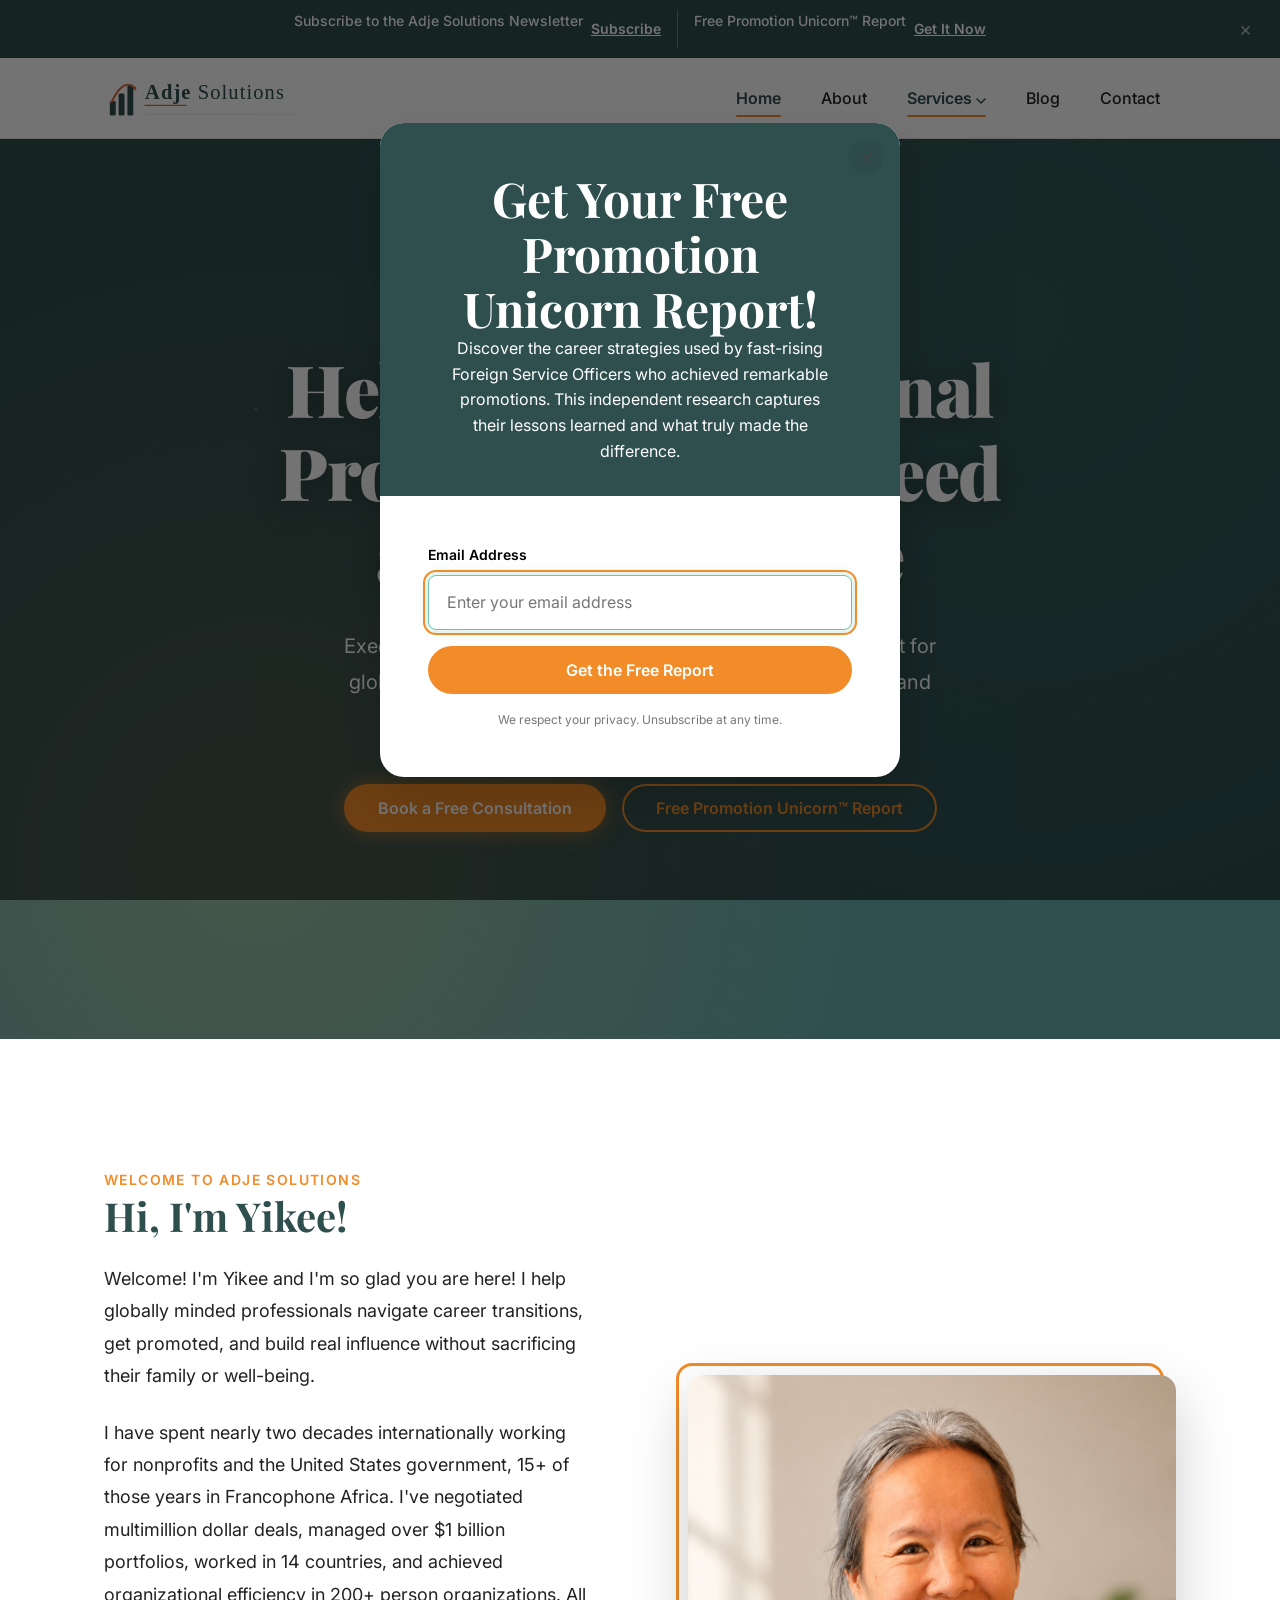
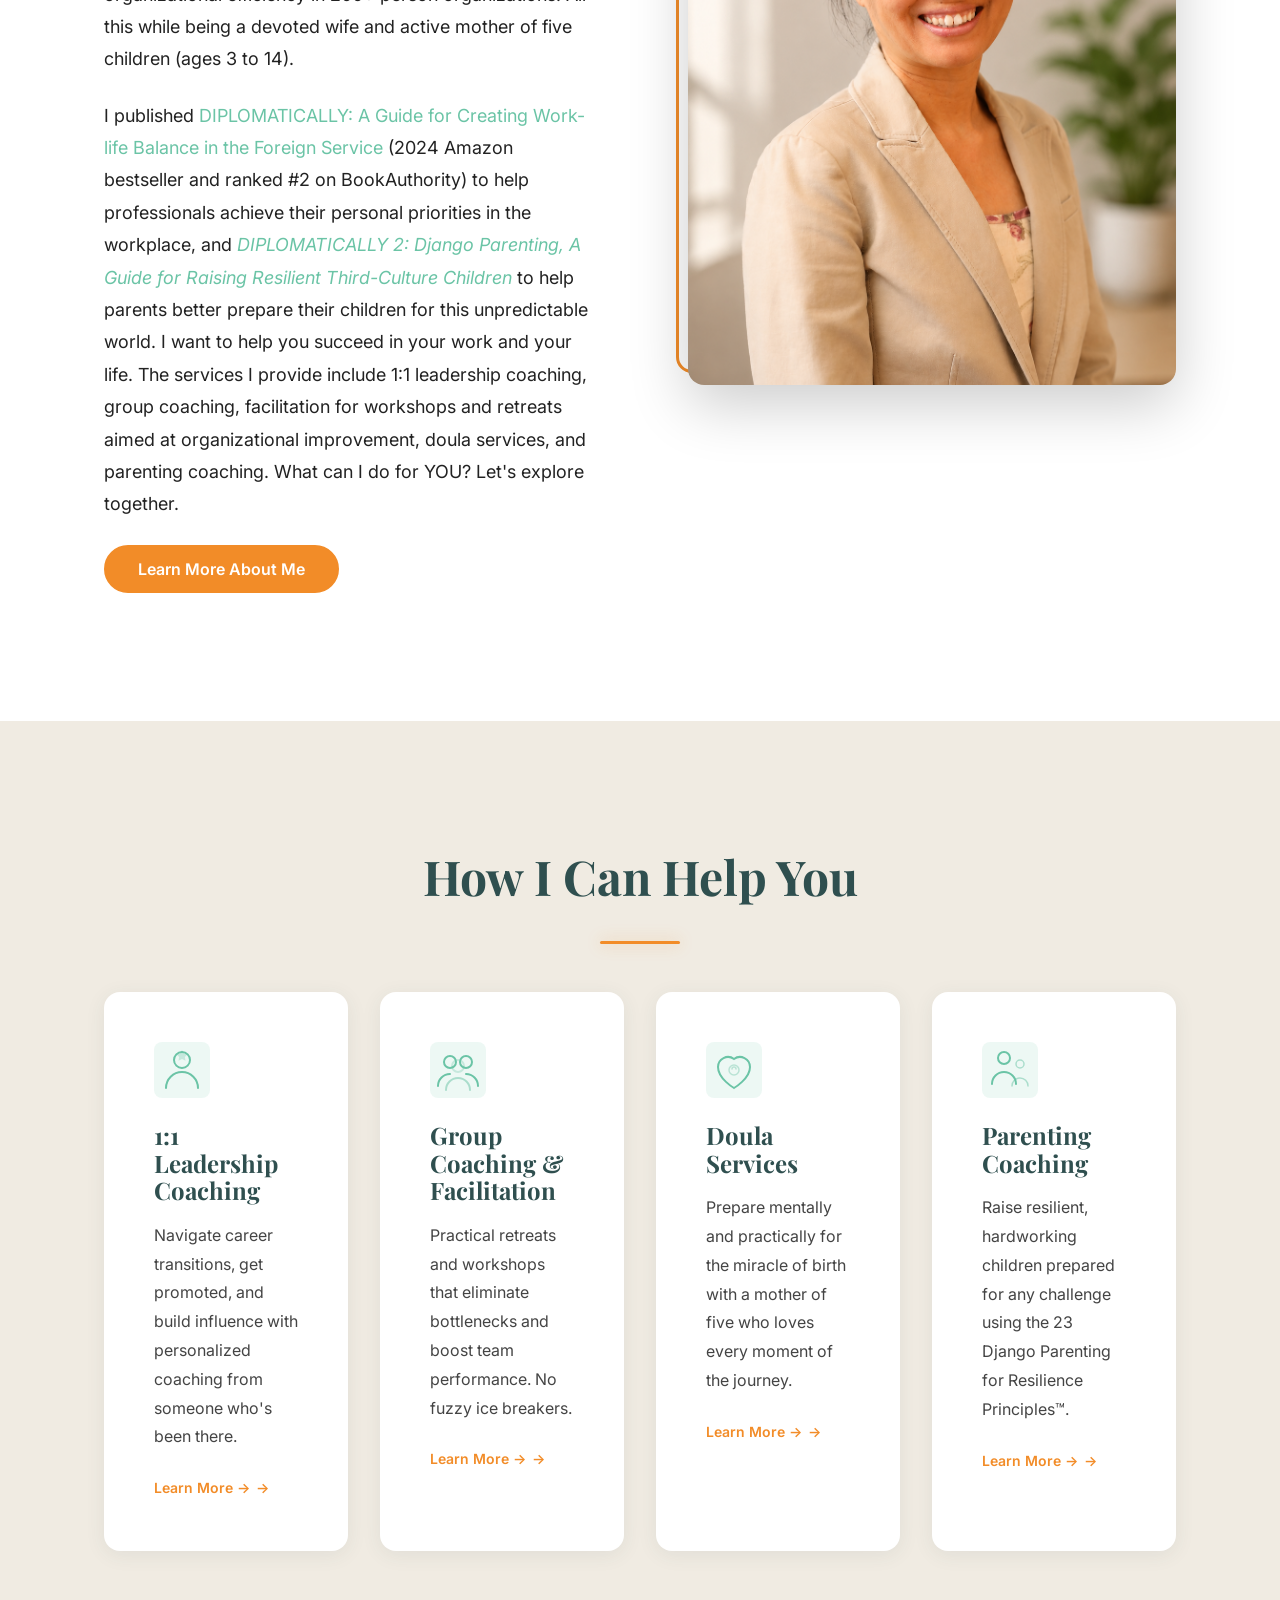
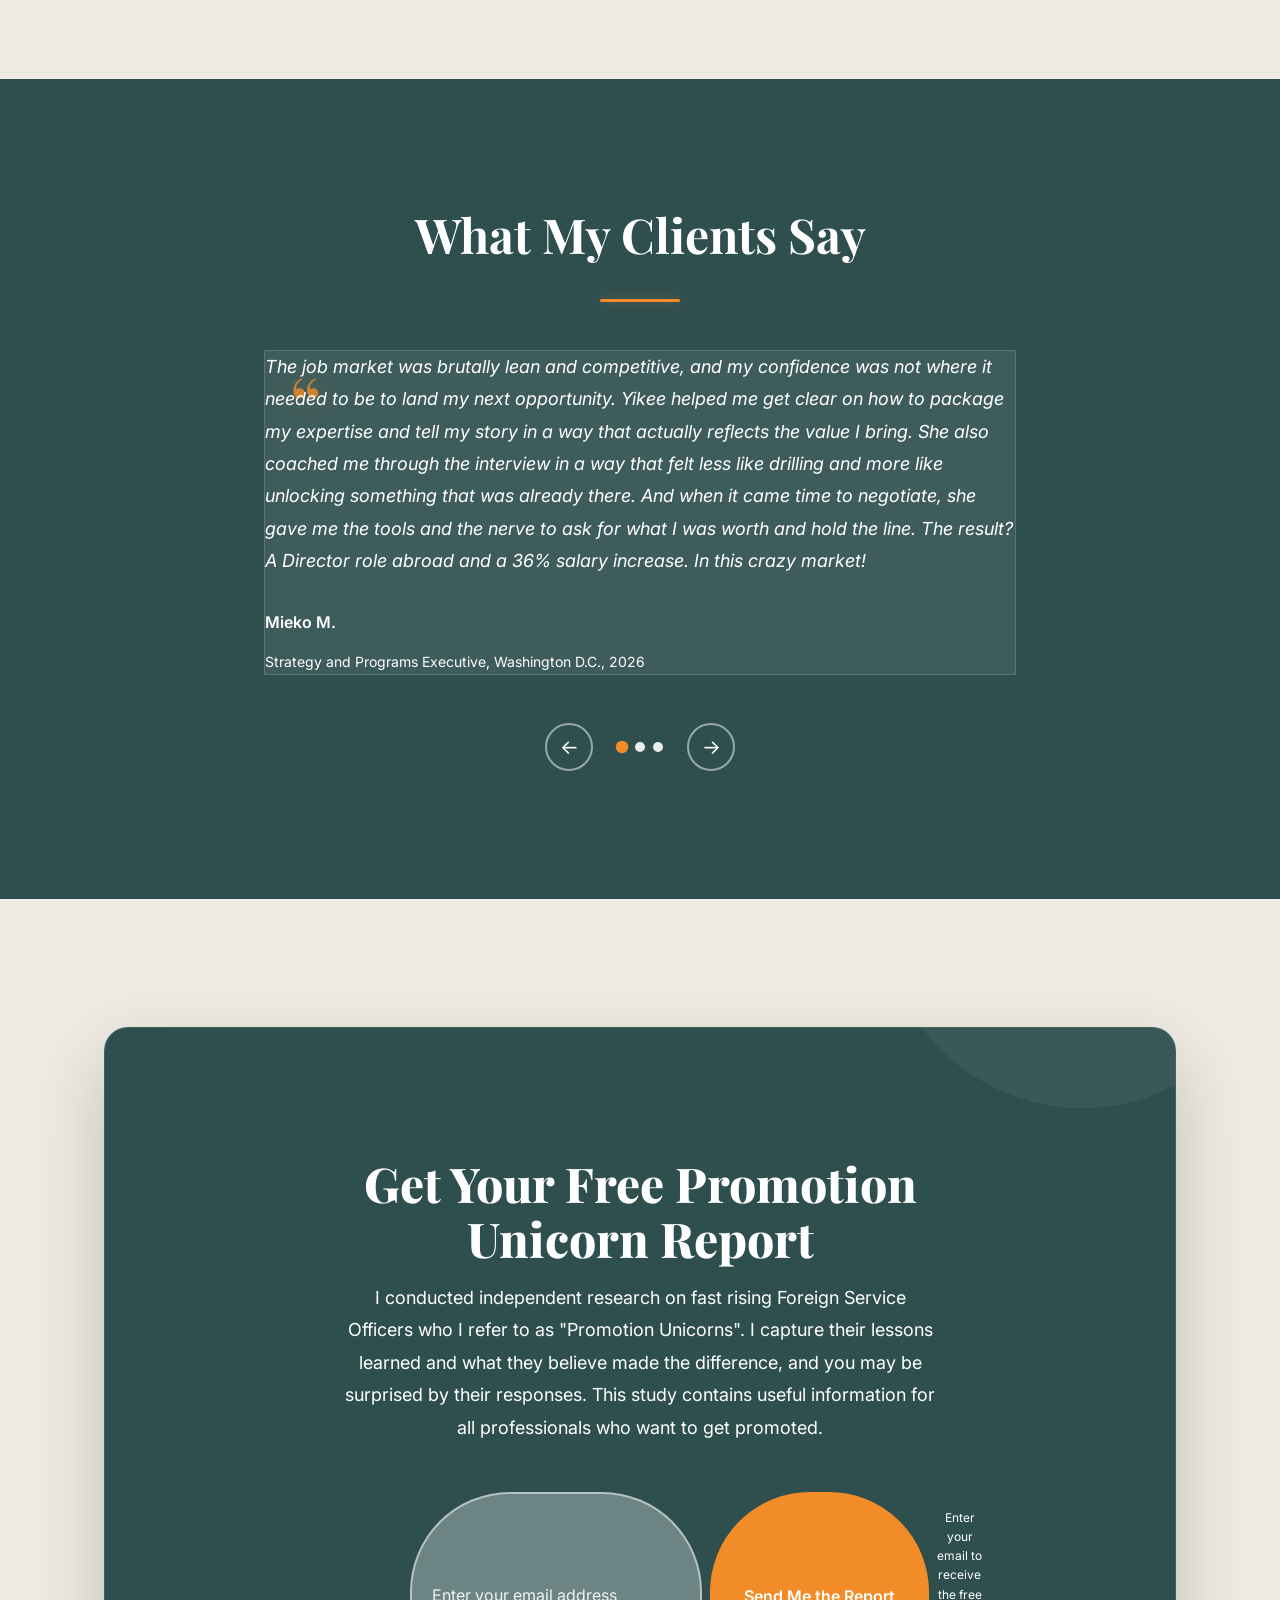
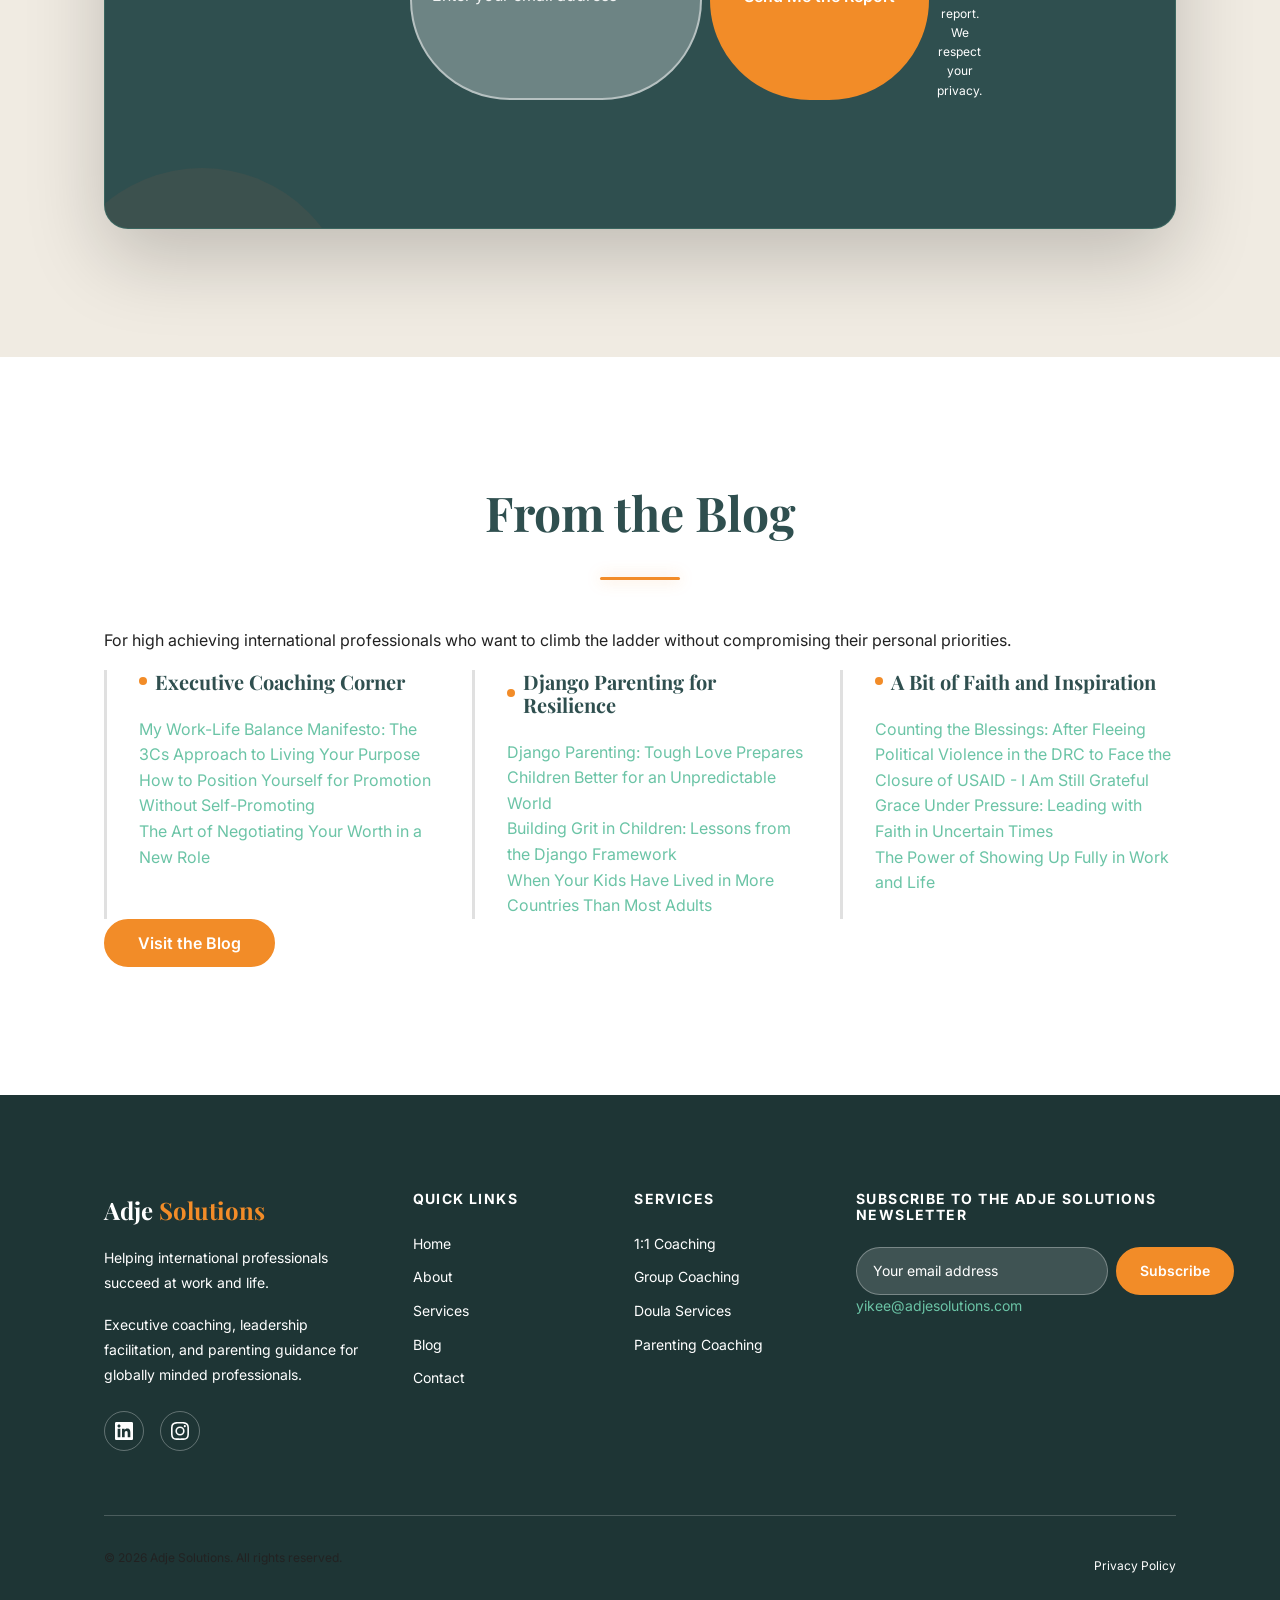
==== commit a85e581e: "Fix broken modal, dead links, missing assets, and footer inconsistencies - Fix group-coaching.html m" ====
--- a/index.html
+++ b/index.html
@@ -338,7 +338,7 @@
         <div class="blog-column">
           <h3 class="blog-column__heading">Executive Coaching Corner</h3>
           <ul class="blog-preview__list">
-            <li><a href="blog.html">My Work-Life Balance Manifesto: The 3Cs Approach to Living Your Purpose</a></li>
+            <li><a href="blog/work-life-balance-manifesto.html">My Work-Life Balance Manifesto: The 3Cs Approach to Living Your Purpose</a></li>
             <li><a href="blog.html">How to Position Yourself for Promotion Without Self-Promoting</a></li>
             <li><a href="blog.html">The Art of Negotiating Your Worth in a New Role</a></li>
           </ul>
@@ -348,7 +348,7 @@
         <div class="blog-column">
           <h3 class="blog-column__heading">Django Parenting for Resilience</h3>
           <ul class="blog-preview__list">
-            <li><a href="blog.html">Django Parenting: Tough Love Prepares Children Better for an Unpredictable World</a></li>
+            <li><a href="blog/django-parenting-tough-love.html">Django Parenting: Tough Love Prepares Children Better for an Unpredictable World</a></li>
             <li><a href="blog.html">Building Grit in Children: Lessons from the Django Framework</a></li>
             <li><a href="blog.html">When Your Kids Have Lived in More Countries Than Most Adults</a></li>
           </ul>
@@ -358,7 +358,7 @@
         <div class="blog-column">
           <h3 class="blog-column__heading">A Bit of Faith and Inspiration</h3>
           <ul class="blog-preview__list">
-            <li><a href="blog.html">Counting the Blessings: After Fleeing Political Violence in the DRC to Face the Closure of USAID - I Am Still Grateful</a></li>
+            <li><a href="blog/counting-blessings.html">Counting the Blessings: After Fleeing Political Violence in the DRC to Face the Closure of USAID - I Am Still Grateful</a></li>
             <li><a href="blog.html">Grace Under Pressure: Leading with Faith in Uncertain Times</a></li>
             <li><a href="blog.html">The Power of Showing Up Fully in Work and Life</a></li>
           </ul>
@@ -384,6 +384,14 @@
           <a href="index.html" class="footer__logo">Adje <span>Solutions</span></a>
           <p class="footer__motto">Helping international professionals succeed at work and life.</p>
           <p class="footer__description">Executive coaching, leadership facilitation, and parenting guidance for globally minded professionals.</p>
+          <div class="footer__social">
+            <a href="https://www.linkedin.com/in/yikeeadje/" target="_blank" rel="noopener noreferrer" aria-label="LinkedIn">
+              <svg xmlns="http://www.w3.org/2000/svg" width="18" height="18" viewBox="0 0 24 24" fill="currentColor"><path d="M20.447 20.452h-3.554v-5.569c0-1.328-.027-3.037-1.852-3.037-1.853 0-2.136 1.445-2.136 2.939v5.667H9.351V9h3.414v1.561h.046c.477-.9 1.637-1.85 3.37-1.85 3.601 0 4.267 2.37 4.267 5.455v6.286zM5.337 7.433c-1.144 0-2.063-.926-2.063-2.065 0-1.138.92-2.063 2.063-2.063 1.14 0 2.064.925 2.064 2.063 0 1.139-.925 2.065-2.064 2.065zm1.782 13.019H3.555V9h3.564v11.452zM22.225 0H1.771C.792 0 0 .774 0 1.729v20.542C0 23.227.792 24 1.771 24h20.451C23.2 24 24 23.227 24 22.271V1.729C24 .774 23.2 0 22.222 0h.003z"/></svg>
+            </a>
+            <a href="https://www.instagram.com/adjesolutions/" target="_blank" rel="noopener noreferrer" aria-label="Instagram">
+              <svg xmlns="http://www.w3.org/2000/svg" width="18" height="18" viewBox="0 0 24 24" fill="currentColor"><path d="M12 2.163c3.204 0 3.584.012 4.85.07 3.252.148 4.771 1.691 4.919 4.919.058 1.265.069 1.645.069 4.849 0 3.205-.012 3.584-.069 4.849-.149 3.225-1.664 4.771-4.919 4.919-1.266.058-1.644.07-4.85.07-3.204 0-3.584-.012-4.849-.07-3.26-.149-4.771-1.699-4.919-4.92-.058-1.265-.07-1.644-.07-4.849 0-3.204.013-3.583.07-4.849.149-3.227 1.664-4.771 4.919-4.919 1.266-.057 1.645-.069 4.849-.069zM12 0C8.741 0 8.333.014 7.053.072 2.695.272.273 2.69.073 7.052.014 8.333 0 8.741 0 12c0 3.259.014 3.668.072 4.948.2 4.358 2.618 6.78 6.98 6.98C8.333 23.986 8.741 24 12 24c3.259 0 3.668-.014 4.948-.072 4.354-.2 6.782-2.618 6.979-6.98.059-1.28.073-1.689.073-4.948 0-3.259-.014-3.667-.072-4.947-.196-4.354-2.617-6.78-6.979-6.98C15.668.014 15.259 0 12 0zm0 5.838a6.162 6.162 0 1 0 0 12.324 6.162 6.162 0 0 0 0-12.324zM12 16a4 4 0 1 1 0-8 4 4 0 0 1 0 8zm6.406-11.845a1.44 1.44 0 1 0 0 2.881 1.44 1.44 0 0 0 0-2.881z"/></svg>
+            </a>
+          </div>
         </div>
 
         <!-- Quick Links -->
@@ -426,7 +434,7 @@
 
       <!-- Footer Bottom -->
       <div class="footer__bottom">
-        <p>&copy; 2025 Adje Solutions. All rights reserved.</p>
+        <p>&copy; 2026 Adje Solutions. All rights reserved.</p>
         <div class="footer__bottom-links">
           <a href="privacy.html">Privacy Policy</a>
         </div>
--- a/css/style.css
+++ b/css/style.css
@@ -237,6 +237,14 @@
 .section--dark .btn--primary {
   background-color: var(--color-accent);
   border-color: var(--color-accent);
+}
+
+.section--dark .service-card h4 {
+  color: var(--color-primary);
+}
+
+.section--dark .service-card p {
+  color: var(--color-gray-600);
 }
 
 .section-header {
@@ -2484,33 +2492,47 @@
   opacity: 0;
   transform: translateY(40px);
   transition: opacity 1s cubic-bezier(0.16, 1, 0.3, 1), transform 1s cubic-bezier(0.16, 1, 0.3, 1);
+  animation: safetyFadeIn 0s 2s forwards;
 }
 
 .fade-in.is-visible {
   opacity: 1;
   transform: translateY(0);
+  animation: none;
 }
 
 .fade-in-left {
   opacity: 0;
   transform: translateX(-40px);
   transition: opacity 0.8s ease, transform 0.8s ease;
+  animation: safetyFadeIn 0s 2s forwards;
 }
 
 .fade-in-left.is-visible {
   opacity: 1;
   transform: translateX(0);
+  animation: none;
 }
 
 .fade-in-right {
   opacity: 0;
   transform: translateX(40px);
   transition: opacity 0.8s ease, transform 0.8s ease;
+  animation: safetyFadeIn 0s 2s forwards;
 }
 
 .fade-in-right.is-visible {
   opacity: 1;
   transform: translateX(0);
+  animation: none;
+}
+
+/* Safety fallback: if JS never adds is-visible, content appears after 2s */
+@keyframes safetyFadeIn {
+  to {
+    opacity: 1;
+    transform: none;
+  }
 }
 
 .fade-in-up {
